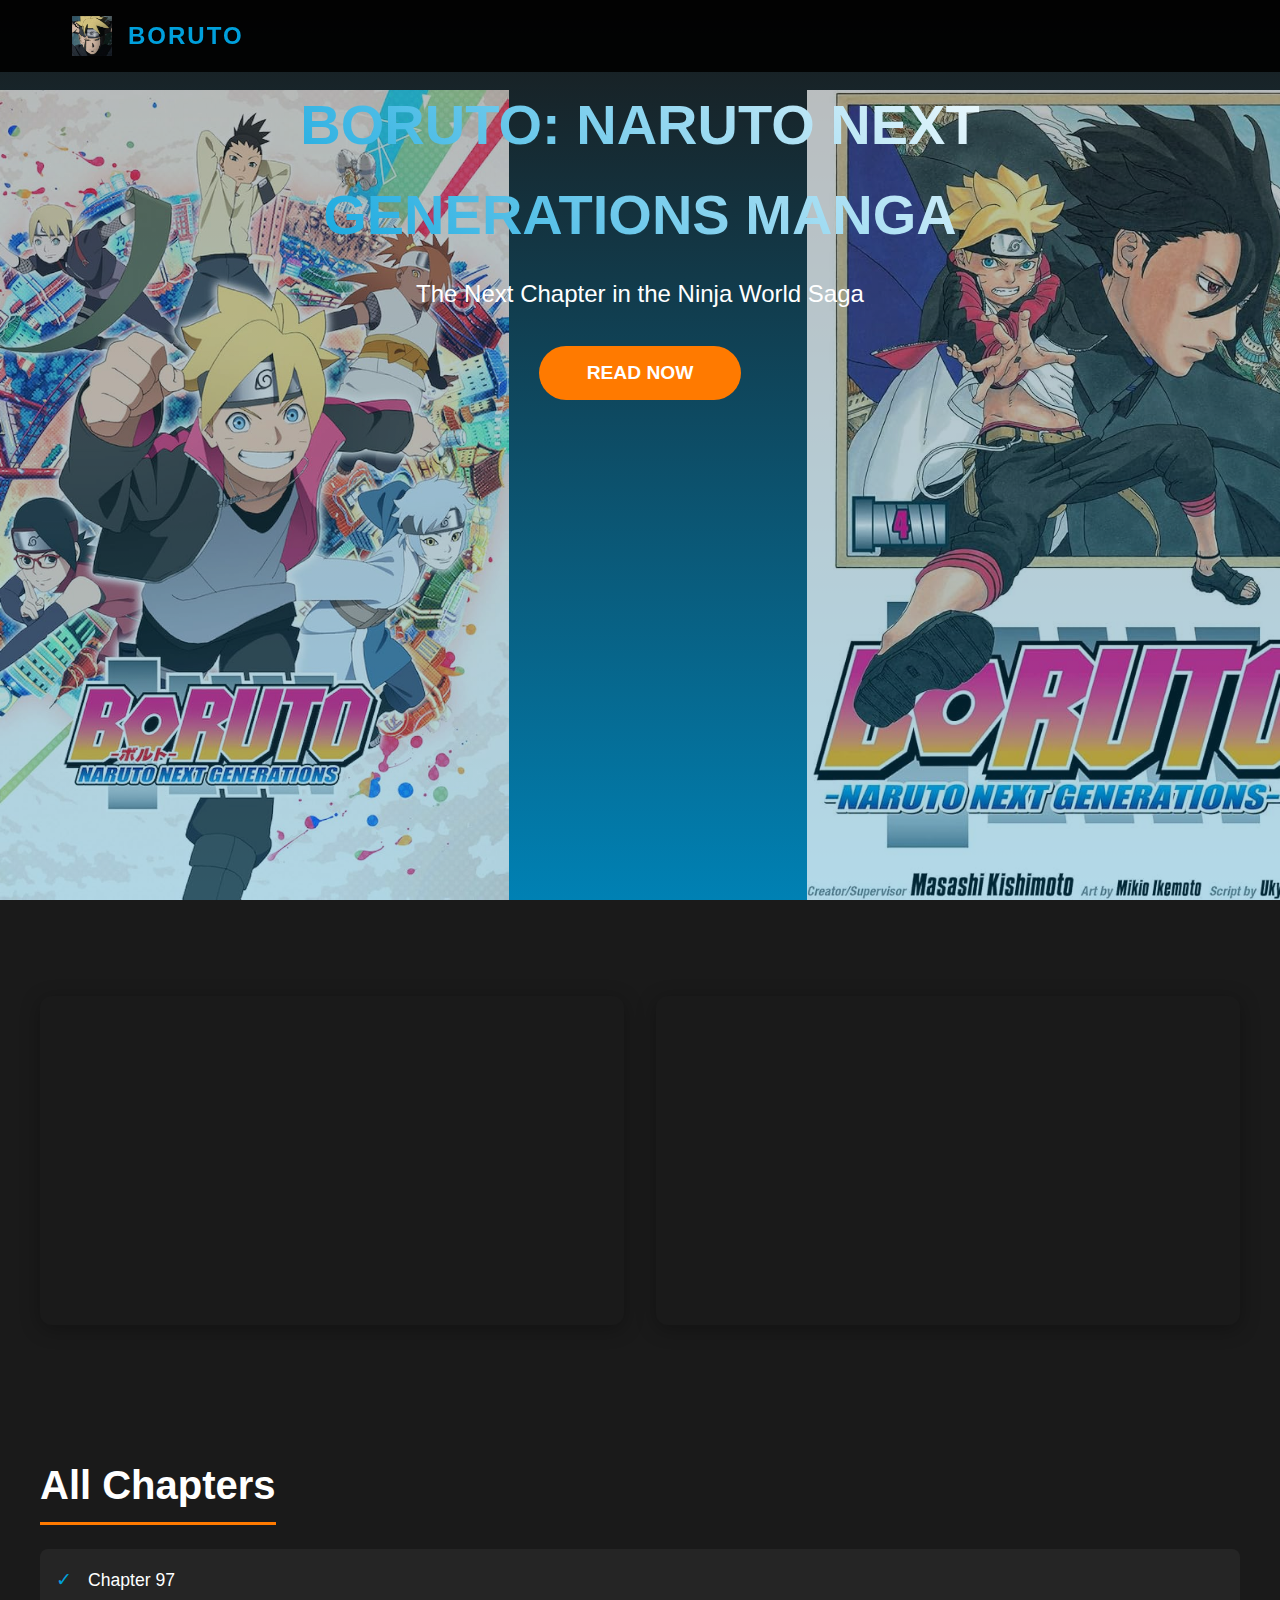
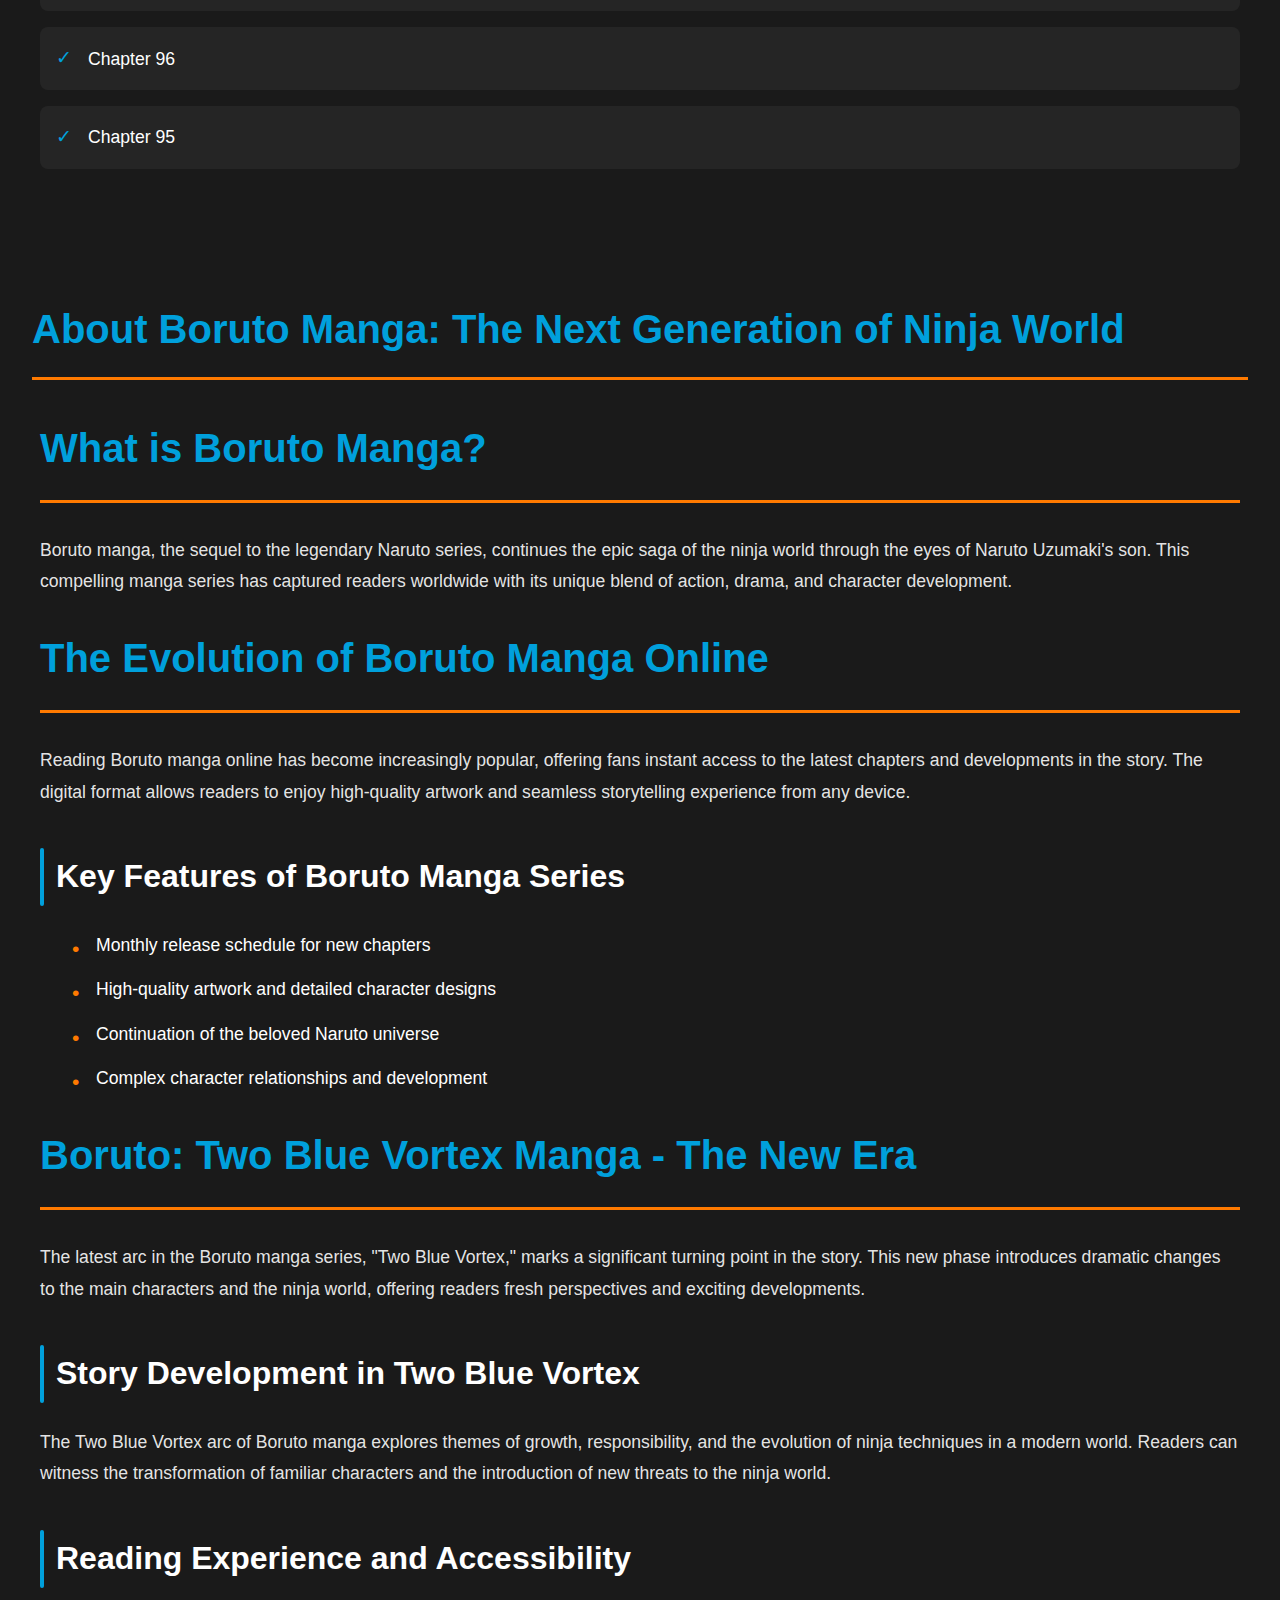
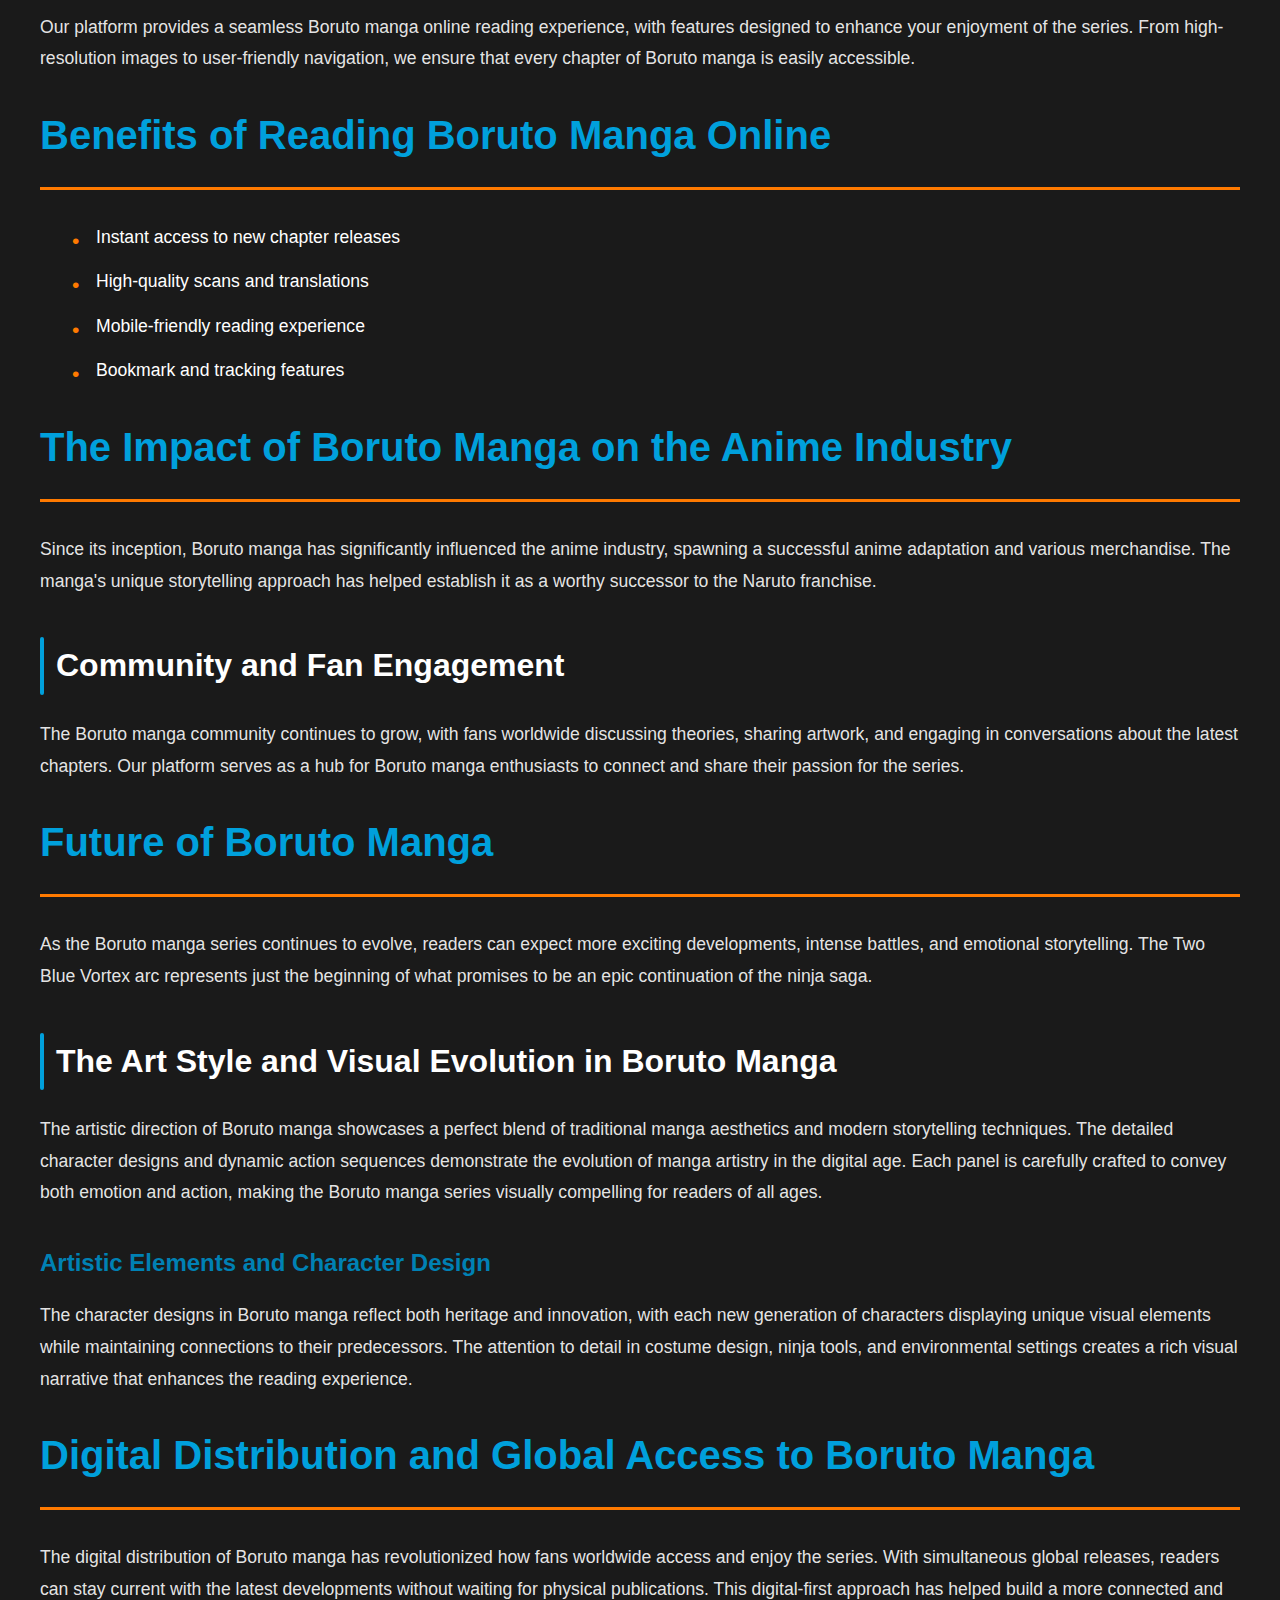
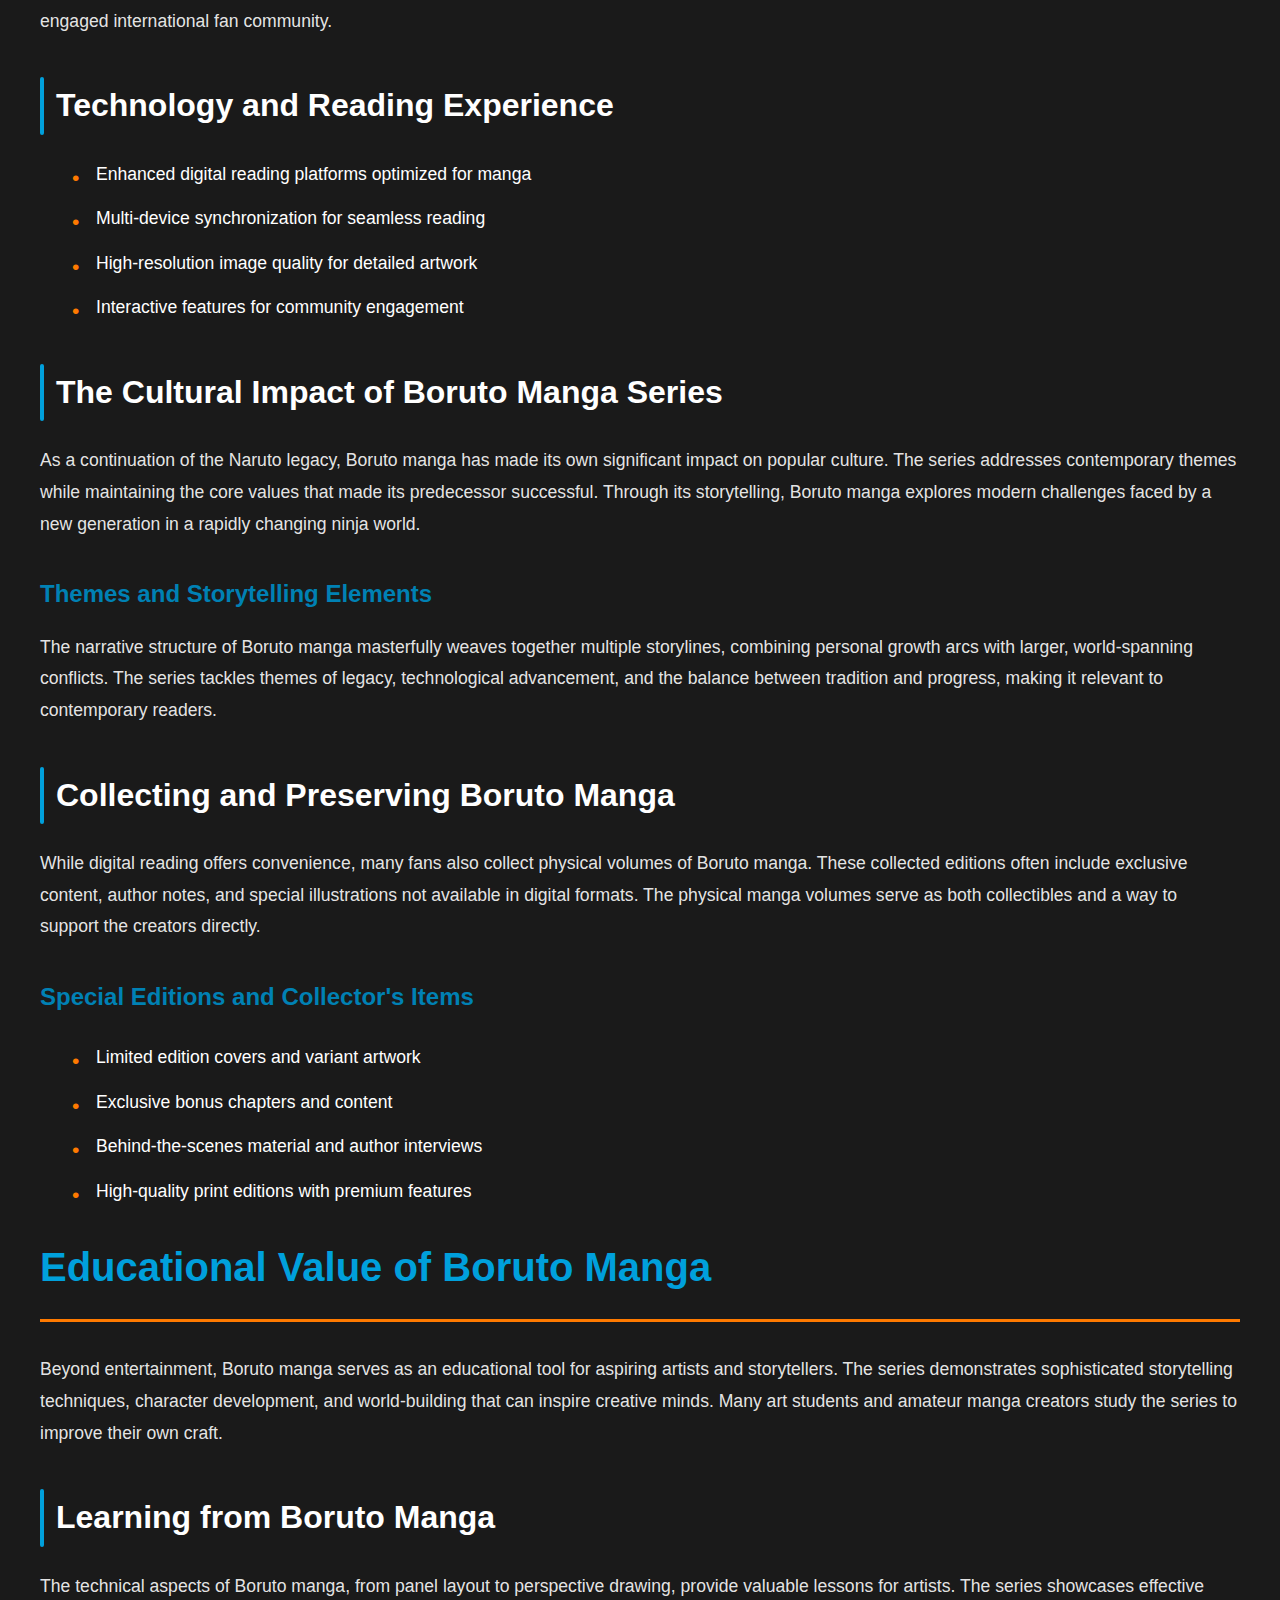
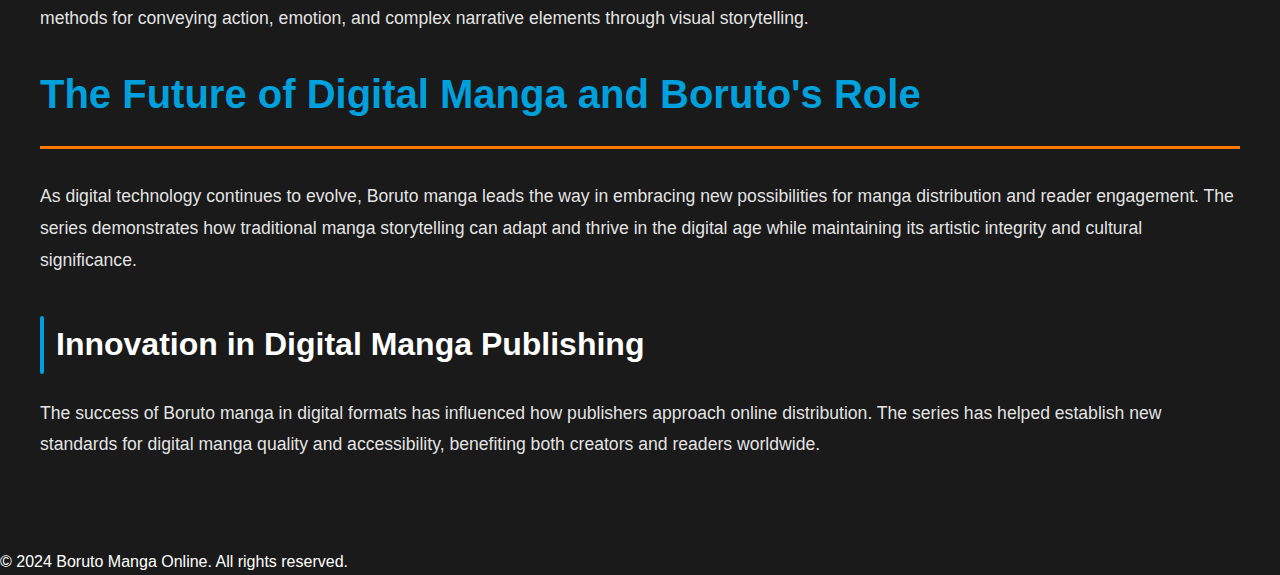
==== index.html @ 55dc4845 "1" ====
<!DOCTYPE html>
<html lang="en">
<head>
    <meta charset="UTF-8">
    <meta name="viewport" content="width=device-width, initial-scale=1.0">
    <title>Read Boruto Manga Online - Two Blue Vortex Latest Chapters | Official</title>
    <meta name="description" content="Read the latest Boruto: Two Blue Vortex manga chapters online for free. Experience high-quality scans, fast updates, and the complete collection of Boruto: Naruto Next Generations manga series.">
    <link rel="stylesheet" href="styles.css">
    <link rel="canonical" href="https://borutomanga.xyz/">
    <link rel="apple-touch-icon" sizes="180x180" href="/apple-touch-icon.png">
<link rel="icon" type="image/png" sizes="32x32" href="/favicon-32x32.png">
<link rel="icon" type="image/png" sizes="16x16" href="/favicon-16x16.png">
<link rel="manifest" href="/site.webmanifest">
</head>
<body>

<header class="site-header">
    <div class="header-container">
        <div class="logo-container">
            <img src="logo.jpg" alt="Boruto Logo" class="logo-image">
            <span class="logo-text">BORUTO</span>
        </div>
    </div>
</header>
<main>
<section class="hero">
    <div class="hero-content">
        <h1 class="hero-title">BORUTO: NARUTO NEXT GENERATIONS Manga </h1>
        <p class="hero-subtitle">The Next Chapter in the Ninja World Saga</p>
        <button class="read-now-btn" onclick="window.location.href='#chapter-navigation'">READ NOW</button>
    </div>
    <div class="hero-images">
        <img src="hero1.jpg" alt="Boruto" class="hero-image hero-image-left">
        <img src="hero2.jpg" alt="Kawaki" class="hero-image hero-image-right">
    </div>
</section>

<!-- 在hero和chapter-navigation之间添加 -->
<section class="video-section">
    <div class="container">

        <div class="video-container">
            <div class="video-wrapper">
                <iframe 
                src="https://www.youtube.com/embed/Gb_TsVTtQsk?si=xXCXKOko1yObA4Rx" title="YouTube video player" frameborder="0" allow="accelerometer; autoplay; clipboard-write; encrypted-media; gyroscope; picture-in-picture; web-share" referrerpolicy="strict-origin-when-cross-origin" allowfullscreen>
                </iframe>
            </div>
            <div class="video-wrapper">
                <iframe 
                src="https://www.youtube.com/embed/B5c2PkSRfc8?si=QEk2fsbV6_qRA8a2" title="YouTube video player" frameborder="0" allow="accelerometer; autoplay; clipboard-write; encrypted-media; gyroscope; picture-in-picture; web-share" referrerpolicy="strict-origin-when-cross-origin" allowfullscreen>
                </iframe>
            </div>
        </div>
    </div>
</section>

<section class="chapter-navigation" id="chapter-navigation">
    <div class="container">
        <h2 class="section-title">All Chapters</h2>
        <div class="chapters-list">
            <a href="/chapter-97/" class="chapter-item">
                <span class="chapter-check">✓</span>
                <span class="chapter-title">Chapter 97</span>
            </a>
            <a href="/chapter-96/" class="chapter-item">
                <span class="chapter-check">✓</span>
                <span class="chapter-title">Chapter 96</span>
            </a>
            <a href="/chapter-95/" class="chapter-item">
                <span class="chapter-check">✓</span>
                <span class="chapter-title">Chapter 95</span>
            </a>
            <!-- 更多章节... -->
        </div>
    </div>
</section>

<section class="seo-content">
    <h2>About Boruto Manga: The Next Generation of Ninja World</h2>
    
    <article>
        <h2>What is Boruto Manga?</h2>
        <p>Boruto manga, the sequel to the legendary Naruto series, continues the epic saga of the ninja world through the eyes of Naruto Uzumaki's son. This compelling manga series has captured readers worldwide with its unique blend of action, drama, and character development.</p>

        <h2>The Evolution of Boruto Manga Online</h2>
        <p>Reading Boruto manga online has become increasingly popular, offering fans instant access to the latest chapters and developments in the story. The digital format allows readers to enjoy high-quality artwork and seamless storytelling experience from any device.</p>

        <h3>Key Features of Boruto Manga Series</h3>
        <ul>
            <li>Monthly release schedule for new chapters</li>
            <li>High-quality artwork and detailed character designs</li>
            <li>Continuation of the beloved Naruto universe</li>
            <li>Complex character relationships and development</li>
        </ul>

        <h2>Boruto: Two Blue Vortex Manga - The New Era</h2>
        <p>The latest arc in the Boruto manga series, "Two Blue Vortex," marks a significant turning point in the story. This new phase introduces dramatic changes to the main characters and the ninja world, offering readers fresh perspectives and exciting developments.</p>

        <h3>Story Development in Two Blue Vortex</h3>
        <p>The Two Blue Vortex arc of Boruto manga explores themes of growth, responsibility, and the evolution of ninja techniques in a modern world. Readers can witness the transformation of familiar characters and the introduction of new threats to the ninja world.</p>

        <h3>Reading Experience and Accessibility</h3>
        <p>Our platform provides a seamless Boruto manga online reading experience, with features designed to enhance your enjoyment of the series. From high-resolution images to user-friendly navigation, we ensure that every chapter of Boruto manga is easily accessible.</p>

        <h2>Benefits of Reading Boruto Manga Online</h2>
        <ul>
            <li>Instant access to new chapter releases</li>
            <li>High-quality scans and translations</li>
            <li>Mobile-friendly reading experience</li>
            <li>Bookmark and tracking features</li>
        </ul>

        <h2>The Impact of Boruto Manga on the Anime Industry</h2>
        <p>Since its inception, Boruto manga has significantly influenced the anime industry, spawning a successful anime adaptation and various merchandise. The manga's unique storytelling approach has helped establish it as a worthy successor to the Naruto franchise.</p>

        <h3>Community and Fan Engagement</h3>
        <p>The Boruto manga community continues to grow, with fans worldwide discussing theories, sharing artwork, and engaging in conversations about the latest chapters. Our platform serves as a hub for Boruto manga enthusiasts to connect and share their passion for the series.</p>

        <h2>Future of Boruto Manga</h2>
        <p>As the Boruto manga series continues to evolve, readers can expect more exciting developments, intense battles, and emotional storytelling. The Two Blue Vortex arc represents just the beginning of what promises to be an epic continuation of the ninja saga.</p>
        <h3>The Art Style and Visual Evolution in Boruto Manga</h3>
        <p>The artistic direction of Boruto manga showcases a perfect blend of traditional manga aesthetics and modern storytelling techniques. The detailed character designs and dynamic action sequences demonstrate the evolution of manga artistry in the digital age. Each panel is carefully crafted to convey both emotion and action, making the Boruto manga series visually compelling for readers of all ages.</p>
    
        <h4>Artistic Elements and Character Design</h4>
        <p>The character designs in Boruto manga reflect both heritage and innovation, with each new generation of characters displaying unique visual elements while maintaining connections to their predecessors. The attention to detail in costume design, ninja tools, and environmental settings creates a rich visual narrative that enhances the reading experience.</p>
    
        <h2>Digital Distribution and Global Access to Boruto Manga</h2>
        <p>The digital distribution of Boruto manga has revolutionized how fans worldwide access and enjoy the series. With simultaneous global releases, readers can stay current with the latest developments without waiting for physical publications. This digital-first approach has helped build a more connected and engaged international fan community.</p>
    
        <h3>Technology and Reading Experience</h3>
        <ul>
            <li>Enhanced digital reading platforms optimized for manga</li>
            <li>Multi-device synchronization for seamless reading</li>
            <li>High-resolution image quality for detailed artwork</li>
            <li>Interactive features for community engagement</li>
        </ul>
    
        <h3>The Cultural Impact of Boruto Manga Series</h3>
        <p>As a continuation of the Naruto legacy, Boruto manga has made its own significant impact on popular culture. The series addresses contemporary themes while maintaining the core values that made its predecessor successful. Through its storytelling, Boruto manga explores modern challenges faced by a new generation in a rapidly changing ninja world.</p>
    
        <h4>Themes and Storytelling Elements</h4>
        <p>The narrative structure of Boruto manga masterfully weaves together multiple storylines, combining personal growth arcs with larger, world-spanning conflicts. The series tackles themes of legacy, technological advancement, and the balance between tradition and progress, making it relevant to contemporary readers.</p>
    
        <h3>Collecting and Preserving Boruto Manga</h3>
        <p>While digital reading offers convenience, many fans also collect physical volumes of Boruto manga. These collected editions often include exclusive content, author notes, and special illustrations not available in digital formats. The physical manga volumes serve as both collectibles and a way to support the creators directly.</p>
    
        <h4>Special Editions and Collector's Items</h4>
        <ul>
            <li>Limited edition covers and variant artwork</li>
            <li>Exclusive bonus chapters and content</li>
            <li>Behind-the-scenes material and author interviews</li>
            <li>High-quality print editions with premium features</li>
        </ul>
    
        <h2>Educational Value of Boruto Manga</h2>
        <p>Beyond entertainment, Boruto manga serves as an educational tool for aspiring artists and storytellers. The series demonstrates sophisticated storytelling techniques, character development, and world-building that can inspire creative minds. Many art students and amateur manga creators study the series to improve their own craft.</p>
    
        <h3>Learning from Boruto Manga</h3>
        <p>The technical aspects of Boruto manga, from panel layout to perspective drawing, provide valuable lessons for artists. The series showcases effective methods for conveying action, emotion, and complex narrative elements through visual storytelling.</p>
    
        <h2>The Future of Digital Manga and Boruto's Role</h2>
        <p>As digital technology continues to evolve, Boruto manga leads the way in embracing new possibilities for manga distribution and reader engagement. The series demonstrates how traditional manga storytelling can adapt and thrive in the digital age while maintaining its artistic integrity and cultural significance.</p>
    
        <h3>Innovation in Digital Manga Publishing</h3>
        <p>The success of Boruto manga in digital formats has influenced how publishers approach online distribution. The series has helped establish new standards for digital manga quality and accessibility, benefiting both creators and readers worldwide.</p>
    </article>
</section>
    </main>

    <footer class="site-footer">
        <div class="footer-content">
            <p class="copyright">&copy; 2024 Boruto Manga Online. All rights reserved.</p>
        </div>
    </footer>
</body>
</html>
---- styles.css ----
:root {
    --primary-blue: #00A0DC;
    --secondary-blue: #0081B4;
    --accent-orange: #FF7A00;
    --dark: #1A1A1A;
    --light: #FFFFFF;
}

/* 基础重置样式 */
* {
    margin: 0;
    padding: 0;
    box-sizing: border-box;
}

body {
    font-family: 'Arial', sans-serif;
    line-height: 1.6;
    background-color: var(--dark);
    color: var(--light);
}

/* Header 样式 */
.site-header {
    background-color: rgba(0, 0, 0, 0.9);
    padding: 1rem 0;
    position: fixed;
    width: 100%;
    top: 0;
    z-index: 1000;
}

.header-container {
    max-width: 1200px;
    margin: 0 auto;
    padding: 0 2rem;
}

.logo-container {
    display: flex;
    align-items: center;
    gap: 1rem;
}

.logo-image {
    height: 40px;
    width: auto;
}

.logo-text {
    font-size: 1.5rem;
    font-weight: bold;
    color: var(--primary-blue);
    letter-spacing: 2px;
}

/* Hero 样式更新 */
.hero {
    min-height: 100vh;
    display: flex;
    flex-direction: column;
    align-items: center;
    position: relative;
    background: linear-gradient(to bottom, var(--dark), var(--secondary-blue));
    overflow: hidden;
    padding: 80px 2rem 2rem;
}

.hero-content {
    text-align: center;
    z-index: 2;
    max-width: 800px;
    margin: 0 auto;
}

.hero-title {
    font-size: 3.5rem;
    font-weight: 900;
    margin-bottom: 1rem;
    background: linear-gradient(45deg, var(--primary-blue), var(--light));
    -webkit-background-clip: text;
    -webkit-text-fill-color: transparent;
    text-transform: uppercase;
}

.hero-subtitle {
    font-size: 1.5rem;
    color: var(--light);
    margin-bottom: 2rem;
}

.read-now-btn {
    padding: 1rem 3rem;
    font-size: 1.2rem;
    font-weight: bold;
    background: var(--accent-orange);
    color: var(--light);
    border: none;
    border-radius: 50px;
    cursor: pointer;
    transition: transform 0.3s ease, box-shadow 0.3s ease;
}

.read-now-btn:hover {
    transform: translateY(-3px);
    box-shadow: 0 5px 15px rgba(255, 122, 0, 0.3);
}

.hero-images {
    position: absolute;
    width: 100%;
    height: 100%;
    top: 0;
    pointer-events: none;
}

.hero-image {
    position: absolute;
    height: 90%;
    width: auto;
    object-fit: contain;
}

.hero-image-left {
    left: -5%;
    bottom: 0;
    opacity: 0.7;
}

.hero-image-right {
    right: -5%;
    bottom: 0;
    opacity: 0.7;
}

/* 响应式设计更新 */
@media (max-width: 768px) {
    .hero {
        padding-top: 60px;
        justify-content: flex-start;
    }

    .hero-title {
        font-size: 2.5rem;
        margin-top: 1rem;
    }

    .hero-subtitle {
        font-size: 1.2rem;
        margin-bottom: 1.5rem;
    }

    .hero-images {
        position: relative;
        height: auto;
        margin-top: 2rem;
    }

    .hero-image {
        position: static;
        height: auto;
        width: 100%;
        max-height: 50vh;
        opacity: 1;
        object-fit: cover;
    }
}

@media (max-width: 480px) {
    .hero {
        padding-top: 50px;
    }

    .hero-title {
        font-size: 2rem;
    }

    .hero-images {
        display: block;
    }
}

/* 章节导航样式 */
.chapter-navigation {
    padding: 4rem 2rem;
    background-color: var(--dark);
}

.container {
    max-width: 1200px;
    margin: 0 auto;
}

.section-title {
    font-size: 2.5rem;
    font-weight: bold;
    color: var(--light);
    margin-bottom: 2rem;
    position: relative;
    display: inline-block;
}

.section-title::after {
    content: '';
    position: absolute;
    bottom: -8px;
    left: 0;
    width: 100%;
    height: 3px;
    background-color: var(--accent-orange);
}

.chapters-list {
    display: flex;
    flex-direction: column;
    gap: 1rem;
}

.chapter-item {
    display: flex;
    align-items: center;
    gap: 1rem;
    padding: 1rem;
    background-color: rgba(255, 255, 255, 0.05);
    border-radius: 8px;
    text-decoration: none;
    color: var(--light);
    transition: all 0.3s ease;
}

.chapter-item:hover {
    background-color: rgba(255, 255, 255, 0.1);
    transform: translateX(10px);
}

.chapter-check {
    color: var(--primary-blue);
    font-size: 1.2rem;
}

.chapter-title {
    font-size: 1.1rem;
    color: var(--light);
}

/* 响应式设计 */
@media (max-width: 768px) {
    .chapter-navigation {
        padding: 2rem 1rem;
    }

    .section-title {
        font-size: 2rem;
    }

    .chapter-item {
        padding: 0.8rem;
    }

    .chapter-title {
        font-size: 1rem;
    }
}

@media (max-width: 480px) {
    .section-title {
        font-size: 1.8rem;
    }

    .chapter-item:hover {
        transform: none;
    }
}

/* SEO Content 样式 */
.seo-content {
    padding: 4rem 2rem;
    background-color: var(--dark);
    color: var(--light);
}

.seo-content article {
    max-width: 1200px;
    margin: 0 auto;
    font-size: 1.1rem;
    line-height: 1.8;
}

/* 标题样式 */
.seo-content h2 {
    font-size: 2.5rem;
    color: var(--primary-blue);
    margin-bottom: 2rem;
    padding-bottom: 1rem;
    border-bottom: 3px solid var(--accent-orange);
}

.seo-content h3 {
    font-size: 2rem;
    color: var(--light);
    margin: 2.5rem 0 1.5rem;
    position: relative;
    padding-left: 1rem;
}

.seo-content h3::before {
    content: '';
    position: absolute;
    left: 0;
    top: 0;
    height: 100%;
    width: 4px;
    background-color: var(--primary-blue);
    border-radius: 2px;
}

.seo-content h4 {
    font-size: 1.5rem;
    color: var(--secondary-blue);
    margin: 2rem 0 1rem;
}

/* 段落样式 */
.seo-content p {
    margin-bottom: 1.5rem;
    color: rgba(255, 255, 255, 0.9);
}

/* 列表样式 */
.seo-content ul {
    margin: 1.5rem 0;
    padding-left: 2rem;
}

.seo-content ul li {
    margin-bottom: 0.8rem;
    position: relative;
    padding-left: 1.5rem;
    list-style: none;
}

.seo-content ul li::before {
    content: '•';
    position: absolute;
    left: 0;
    color: var(--accent-orange);
    font-size: 1.2em;
}

/* 强调文本 */
.seo-content strong {
    color: var(--primary-blue);
    font-weight: 600;
}

/* 链接样式 */
.seo-content a {
    color: var(--primary-blue);
    text-decoration: none;
    border-bottom: 1px solid transparent;
    transition: border-color 0.3s ease;
}

.seo-content a:hover {
    border-bottom-color: var(--primary-blue);
}

/* 响应式设计 */
@media (max-width: 768px) {
    .seo-content {
        padding: 3rem 1.5rem;
    }

    .seo-content article {
        font-size: 1rem;
    }

    .seo-content h2 {
        font-size: 2rem;
    }

    .seo-content h3 {
        font-size: 1.75rem;
        padding-left: 0.8rem;
    }

    .seo-content h4 {
        font-size: 1.3rem;
    }
}

@media (max-width: 480px) {
    .seo-content {
        padding: 2rem 1rem;
    }

    .seo-content h2 {
        font-size: 1.75rem;
    }

    .seo-content h3 {
        font-size: 1.5rem;
        margin: 2rem 0 1rem;
    }

    .seo-content h4 {
        font-size: 1.2rem;
    }

    .seo-content ul {
        padding-left: 1rem;
    }
}

/* 打印样式 */
@media print {
    .seo-content {
        background-color: white;
        color: black;
    }

    .seo-content h2,
    .seo-content h3,
    .seo-content h4 {
        color: black;
    }
}
/* 视频部分样式 */
.video-section {
    padding: 4rem 2rem;
    background-color: var(--dark);
}

.video-section .container {
    max-width: 1200px;
    margin: 0 auto;
}

.video-section .section-title {
    font-size: 2.5rem;
    font-weight: bold;
    color: var(--light);
    margin-bottom: 2rem;
    position: relative;
    display: inline-block;
}

.video-section .section-title::after {
    content: '';
    position: absolute;
    bottom: -8px;
    left: 0;
    width: 100%;
    height: 3px;
    background-color: var(--accent-orange);
}

.video-container {
    display: grid;
    grid-template-columns: repeat(2, 1fr);
    gap: 2rem;
    margin-top: 2rem;
}

.video-wrapper {
    position: relative;
    width: 100%;
    padding-bottom: 56.25%; /* 16:9 宽高比 */
    height: 0;
    overflow: hidden;
    border-radius: 12px;
    box-shadow: 0 4px 20px rgba(0, 0, 0, 0.3);
}

.video-wrapper iframe {
    position: absolute;
    top: 0;
    left: 0;
    width: 100%;
    height: 100%;
    border: none;
}

/* 响应式设计 */
@media (max-width: 768px) {
    .video-section {
        padding: 3rem 1rem;
    }

    .video-container {
        grid-template-columns: 1fr; /* 手机端改为单列 */
        gap: 1.5rem;
    }

    .video-section .section-title {
        font-size: 2rem;
    }
}

@media (max-width: 480px) {
    .video-section {
        padding: 2rem 1rem;
    }

    .video-section .section-title {
        font-size: 1.8rem;
    }

    .video-wrapper {
        margin-bottom: 1rem;
    }
}
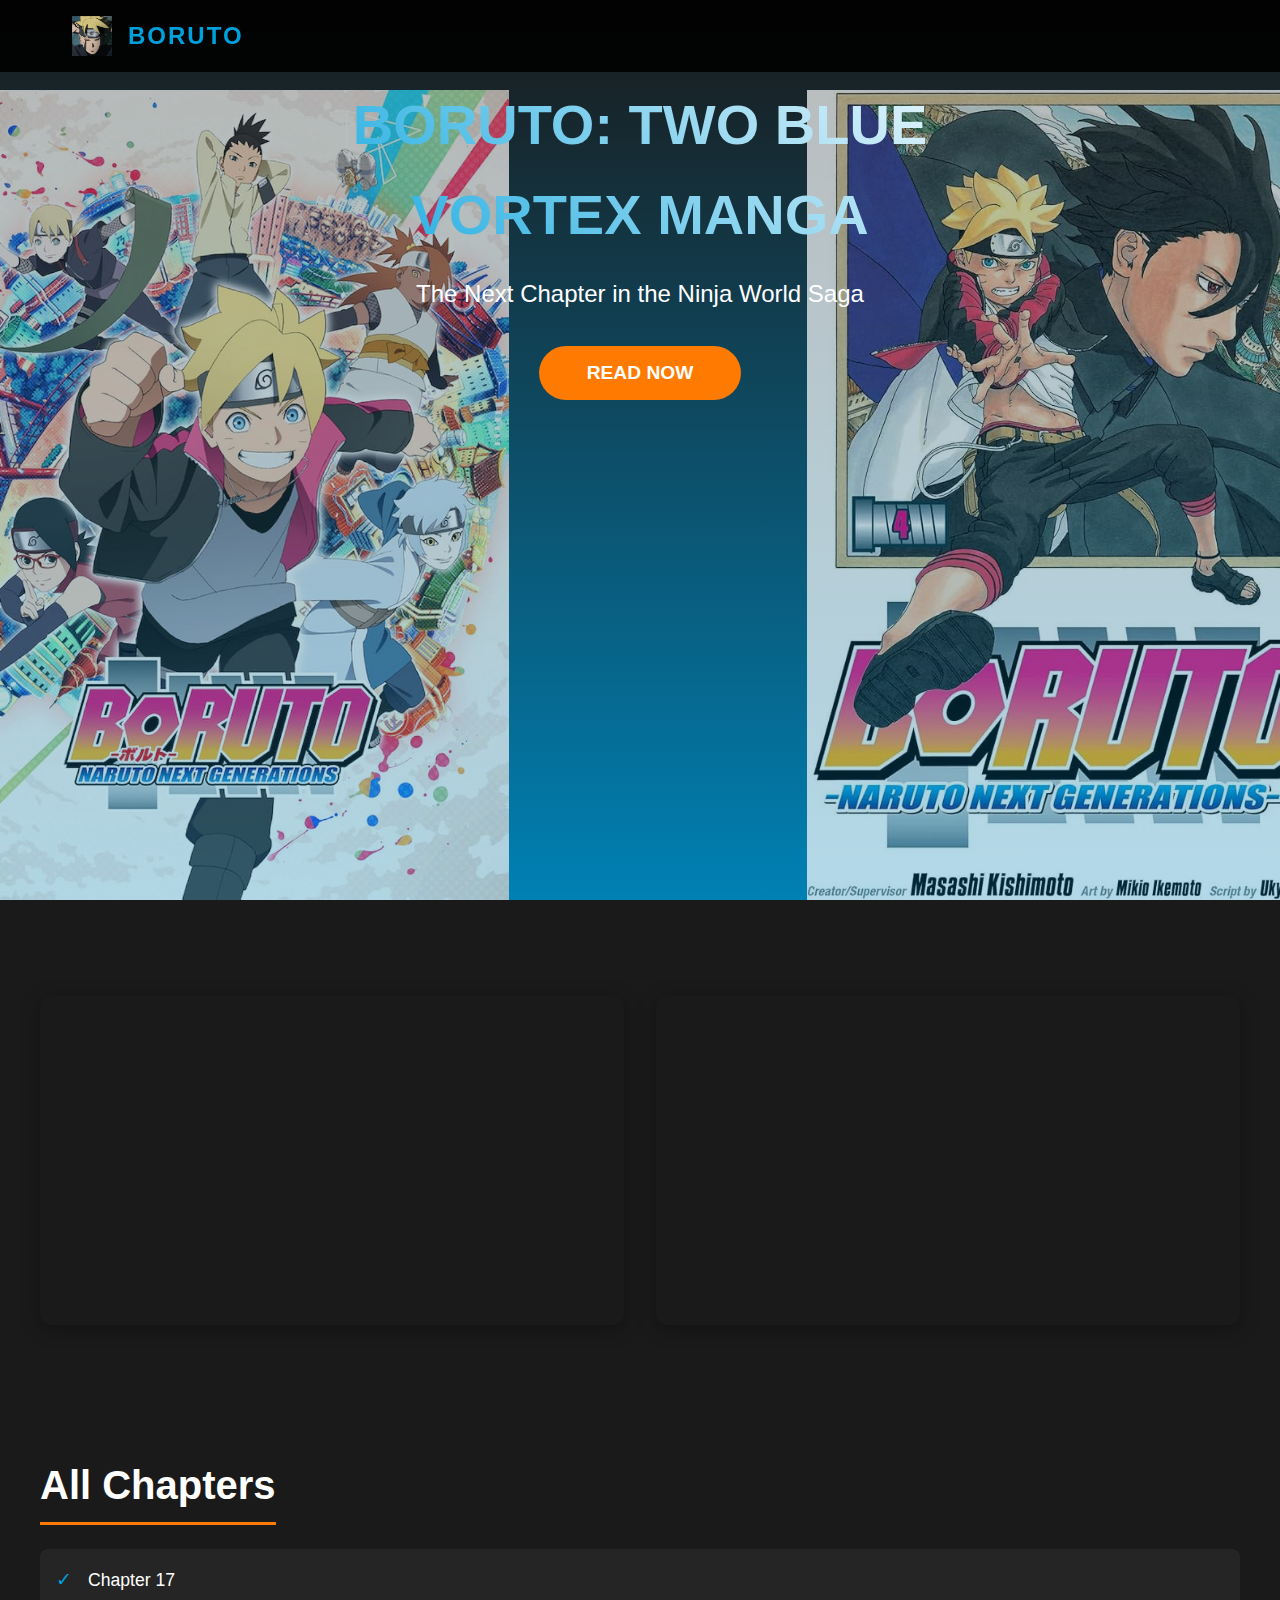
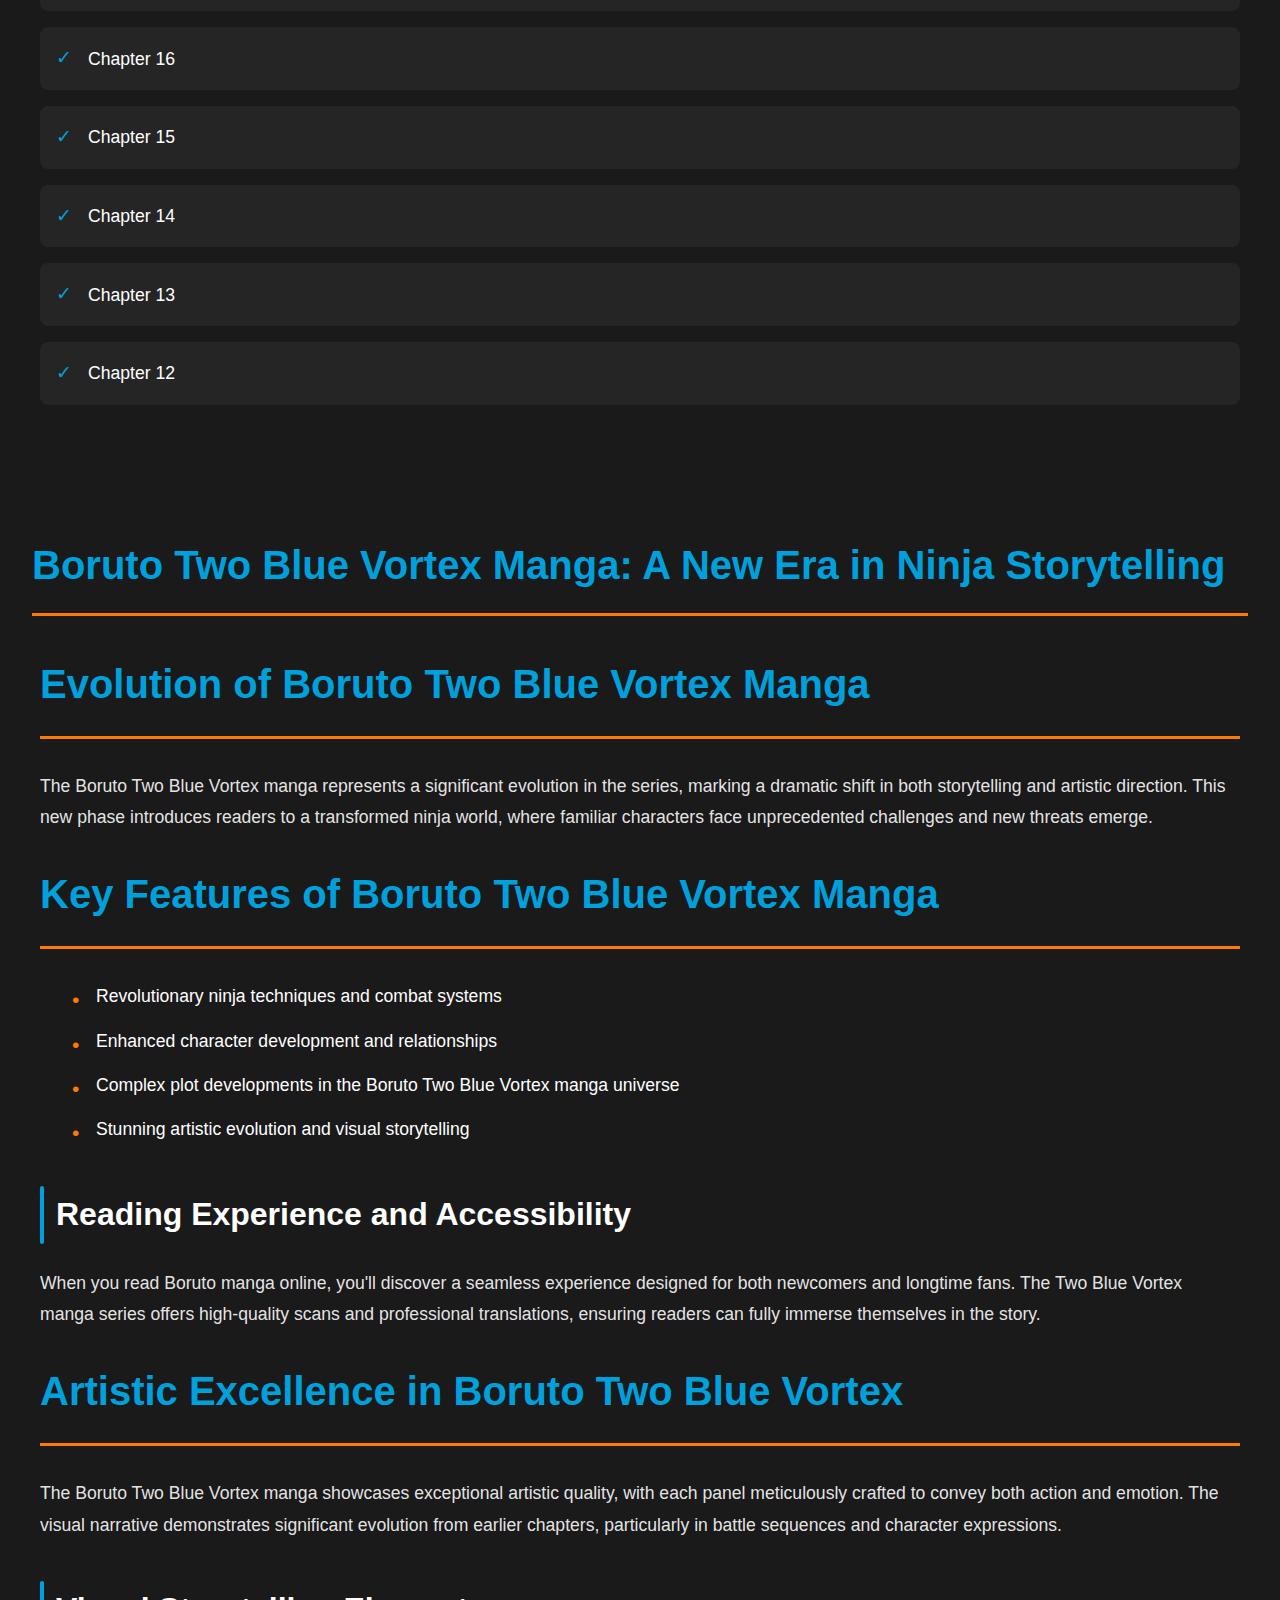
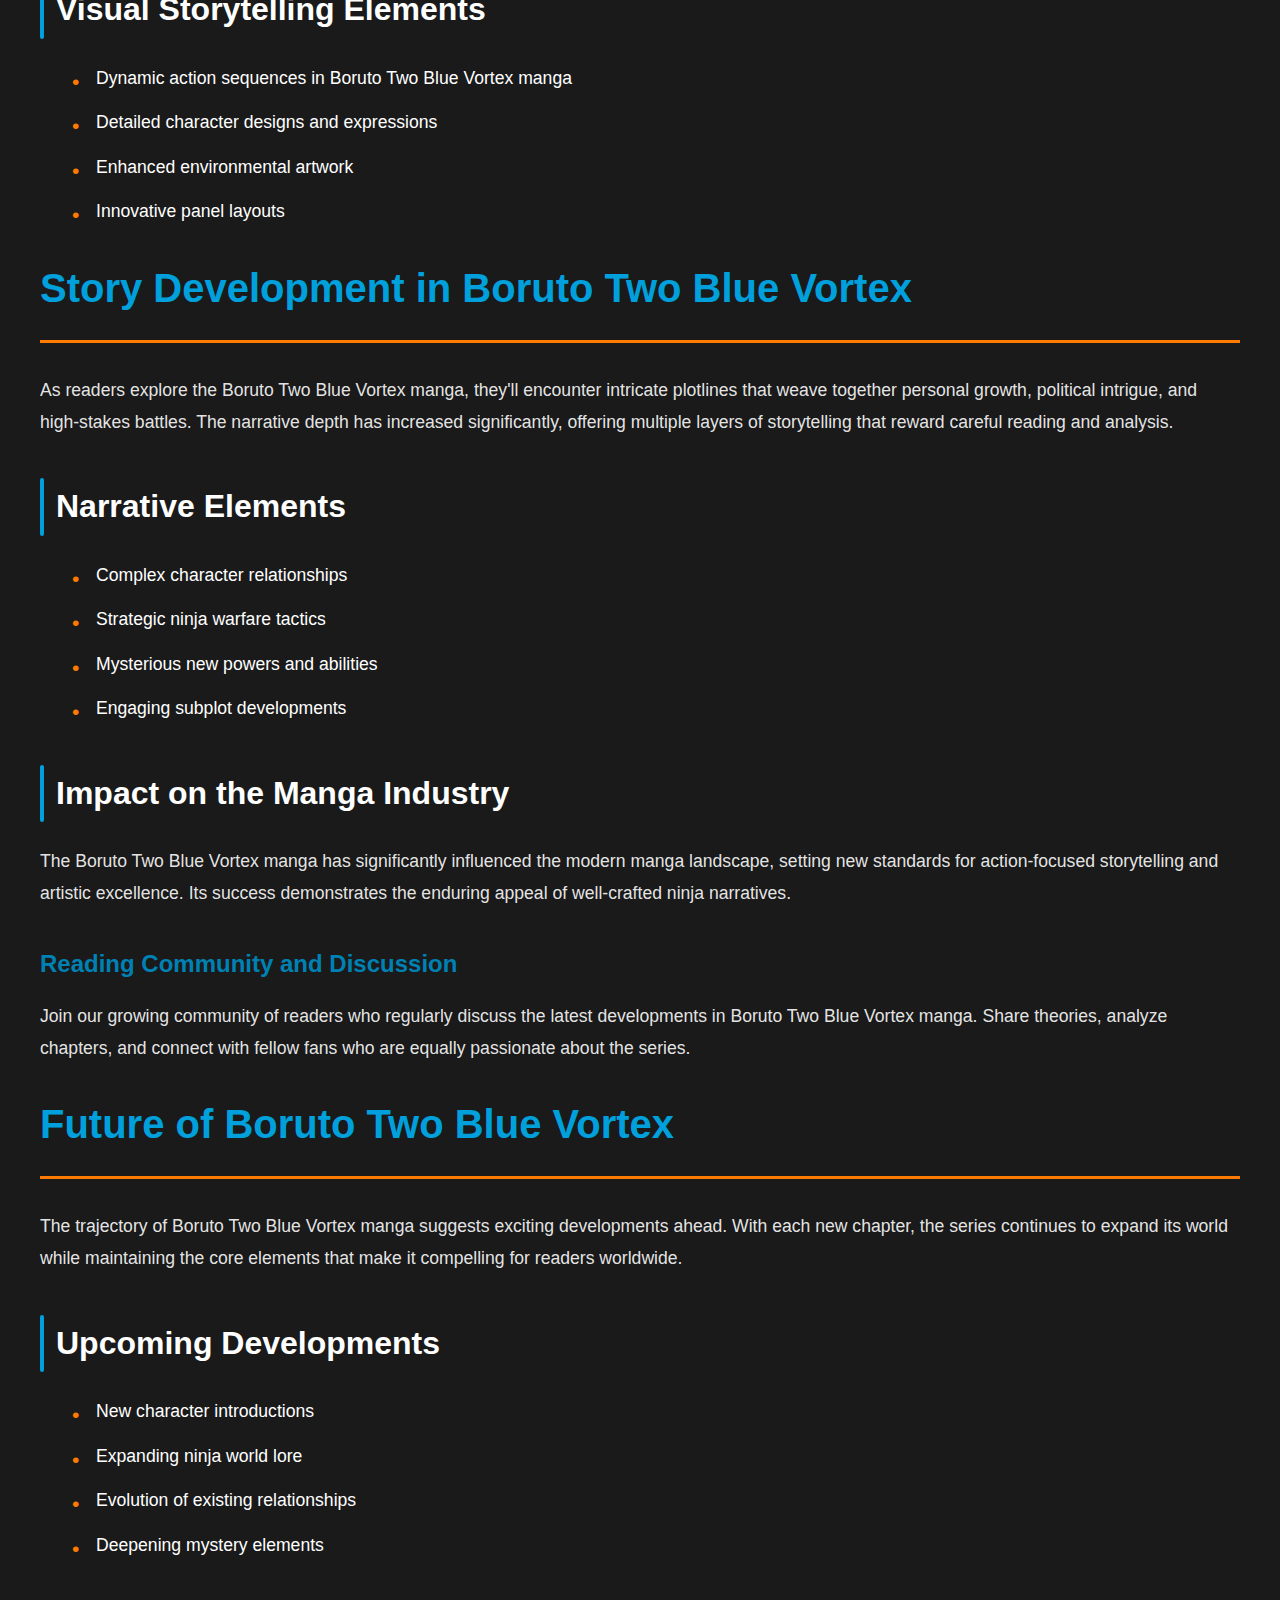
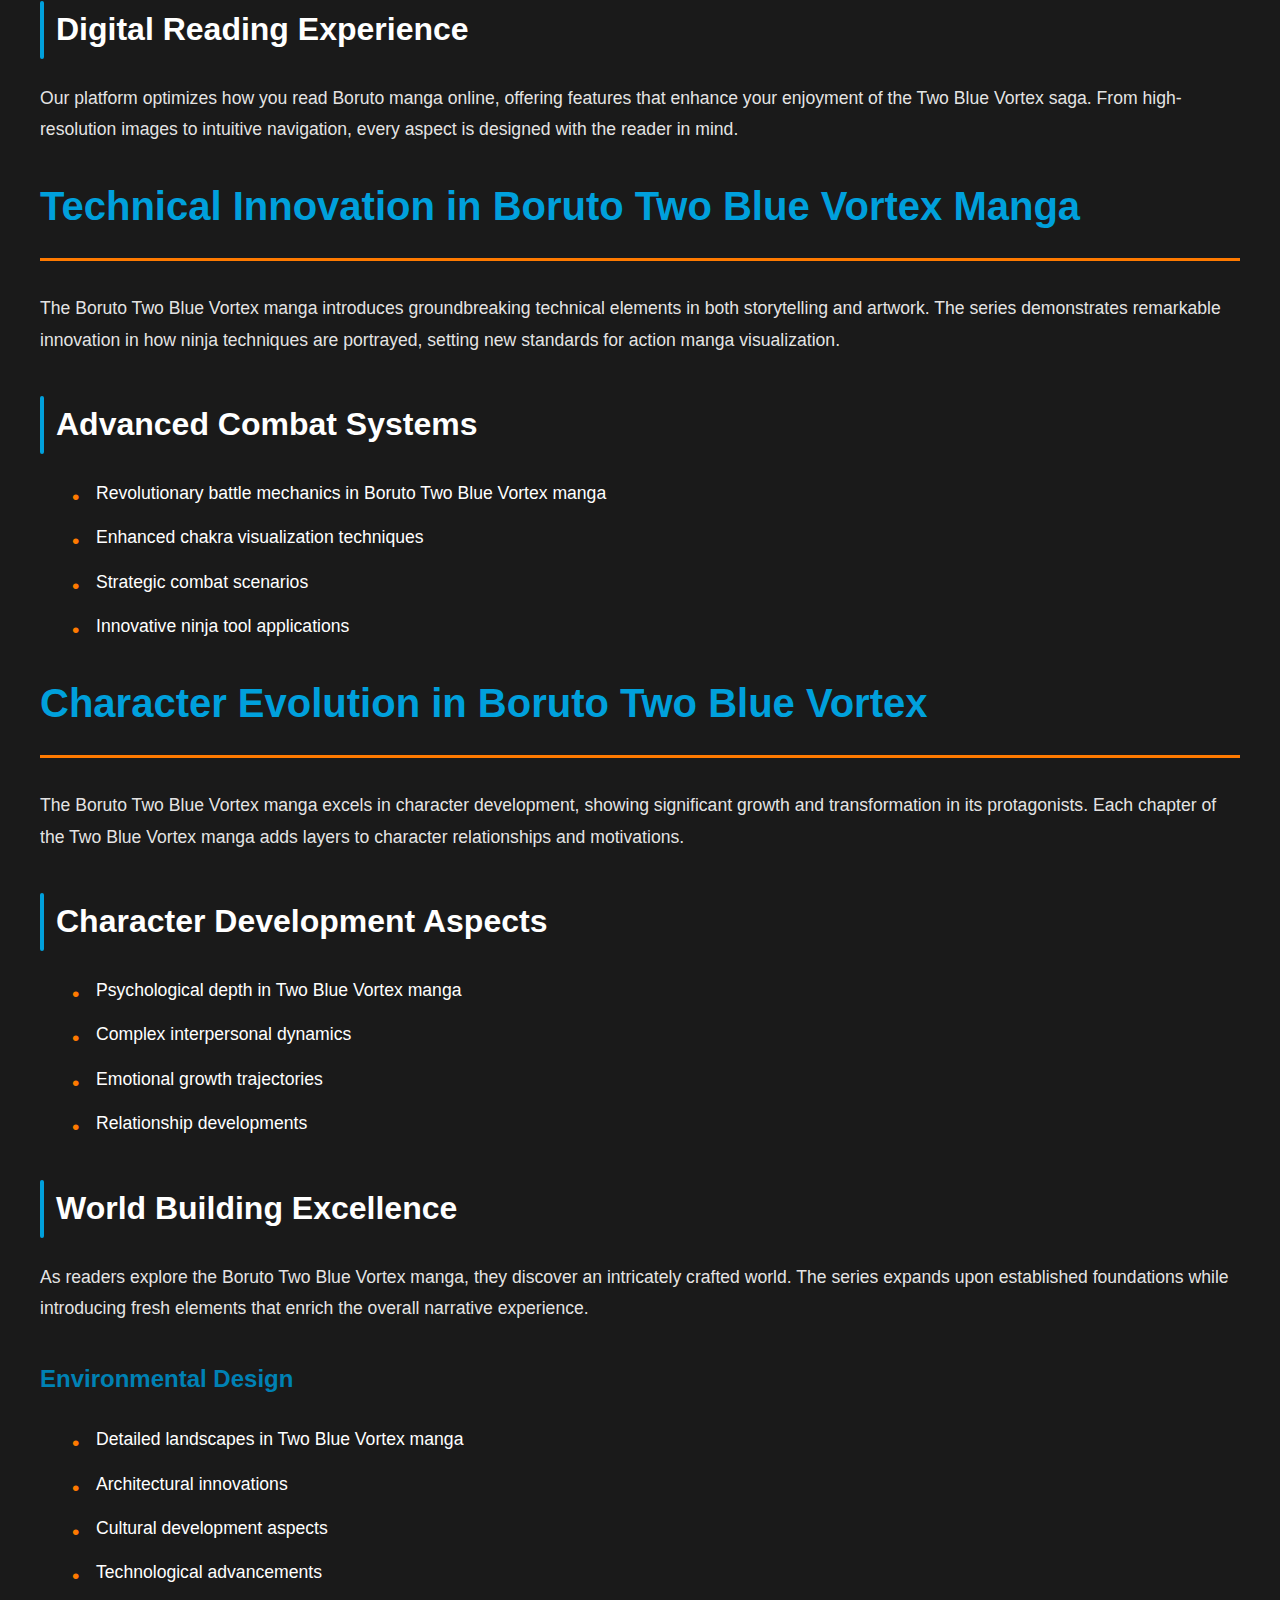
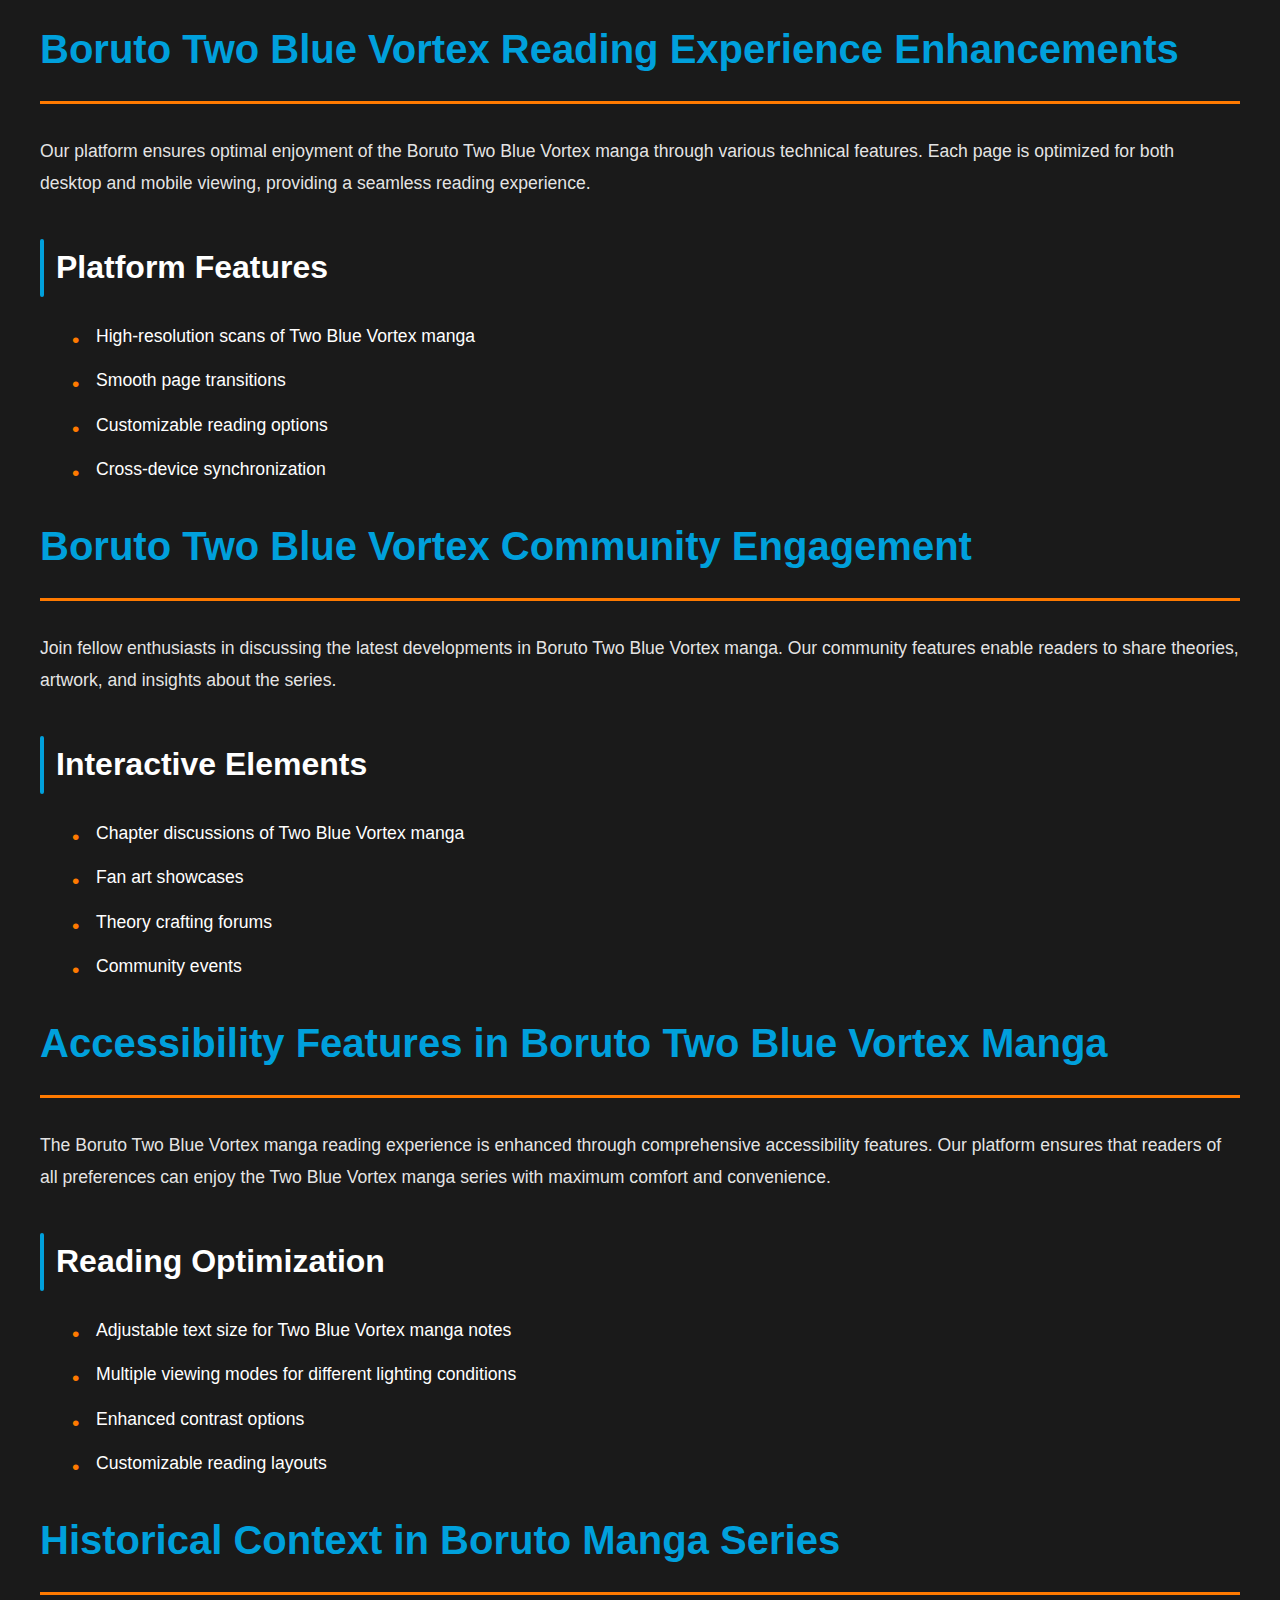
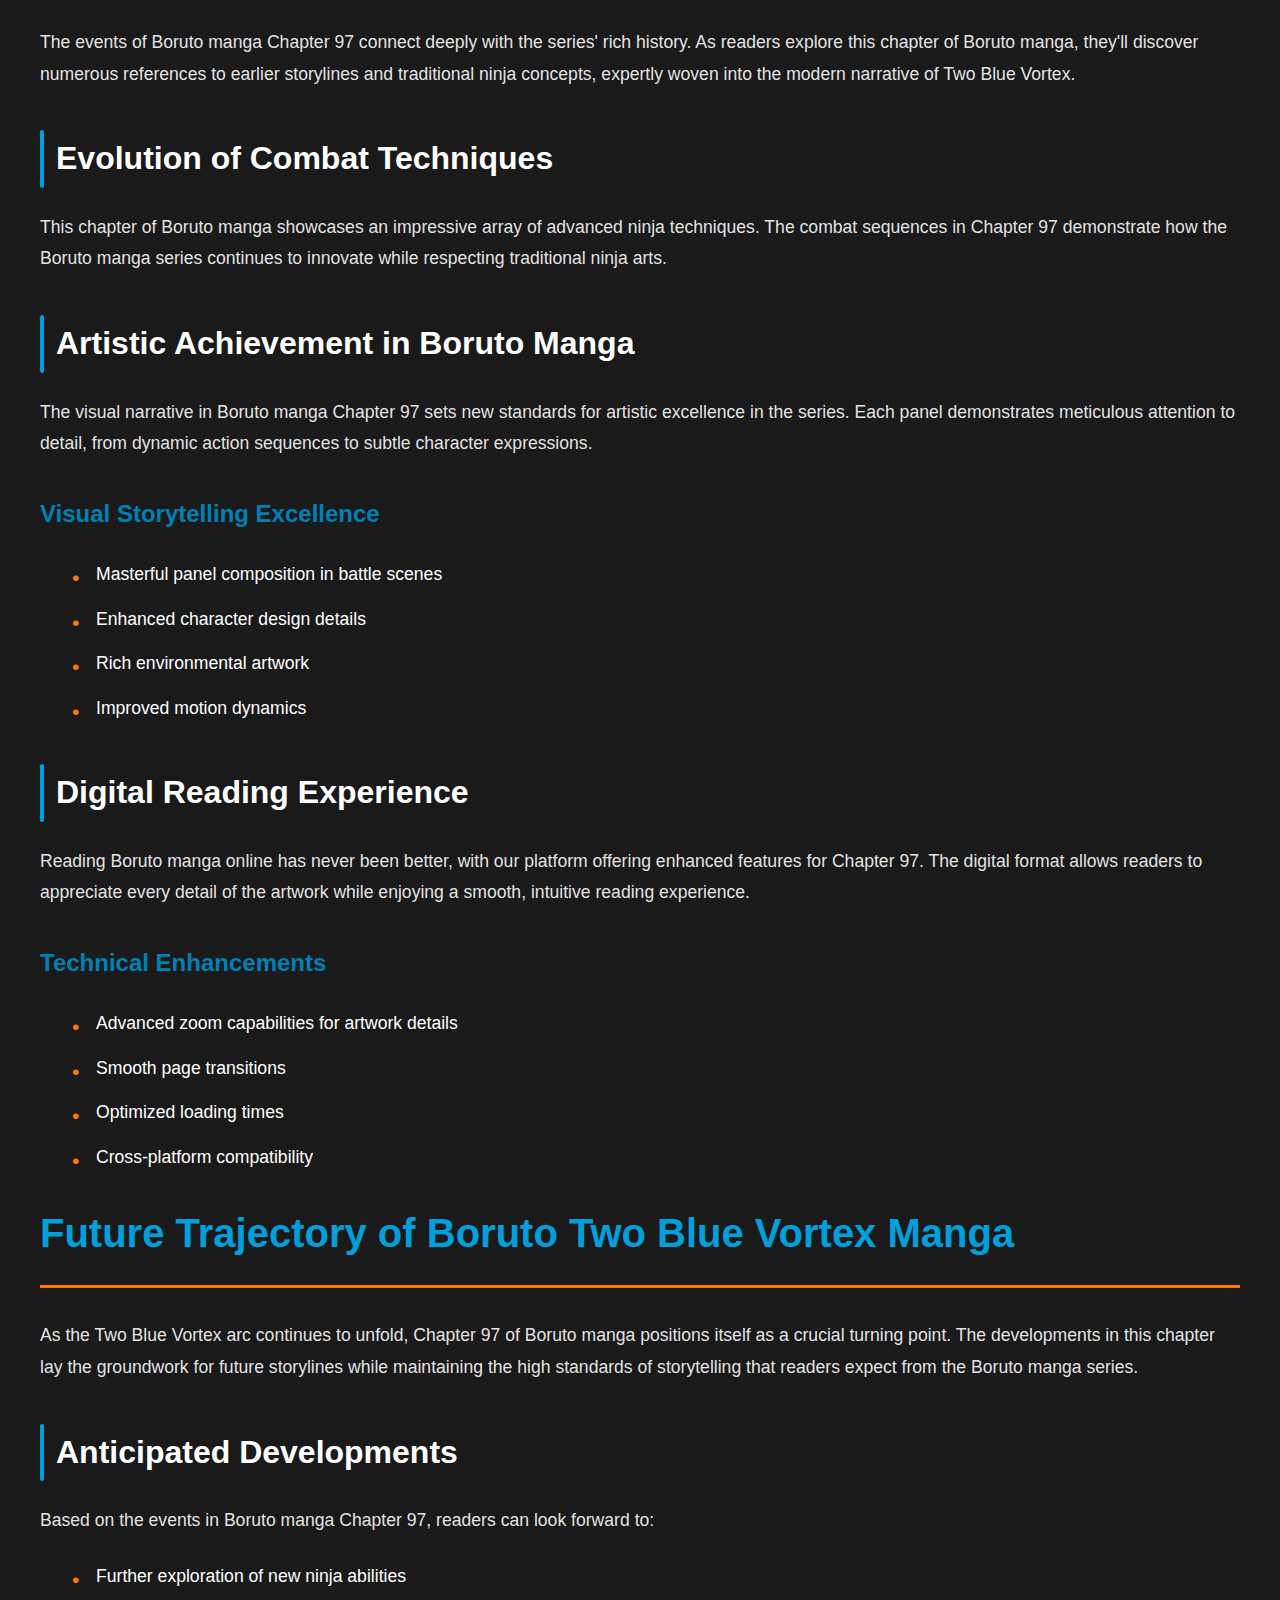
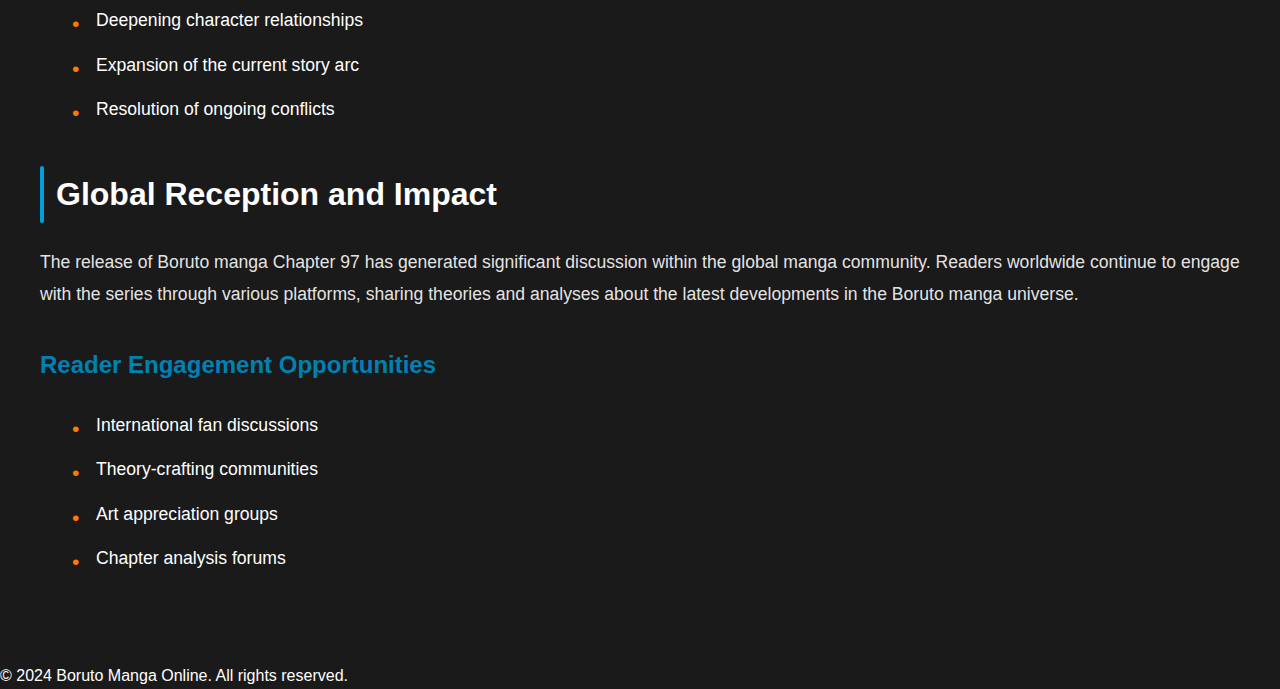
==== commit 002d3e0d: "1" ====
--- a/index.html
+++ b/index.html
@@ -1,9 +1,18 @@
 <!DOCTYPE html>
 <html lang="en">
 <head>
+    <!-- Google tag (gtag.js) -->
+<script async src="https://www.googletagmanager.com/gtag/js?id=G-79366STCKH"></script>
+<script>
+  window.dataLayer = window.dataLayer || [];
+  function gtag(){dataLayer.push(arguments);}
+  gtag('js', new Date());
+
+  gtag('config', 'G-79366STCKH');
+</script>
     <meta charset="UTF-8">
     <meta name="viewport" content="width=device-width, initial-scale=1.0">
-    <title>Read Boruto Manga Online - Two Blue Vortex Latest Chapters | Official</title>
+    <title>Read Boruto Two Blue Vortex Manga Online - Free Latest Chapters</title>
     <meta name="description" content="Read the latest Boruto: Two Blue Vortex manga chapters online for free. Experience high-quality scans, fast updates, and the complete collection of Boruto: Naruto Next Generations manga series.">
     <link rel="stylesheet" href="styles.css">
     <link rel="canonical" href="https://borutomanga.xyz/">
@@ -25,7 +34,7 @@
 <main>
 <section class="hero">
     <div class="hero-content">
-        <h1 class="hero-title">BORUTO: NARUTO NEXT GENERATIONS Manga </h1>
+        <h1 class="hero-title">BORUTO: Two Blue Vortex Manga</h1>
         <p class="hero-subtitle">The Next Chapter in the Ninja World Saga</p>
         <button class="read-now-btn" onclick="window.location.href='#chapter-navigation'">READ NOW</button>
     </div>
@@ -58,17 +67,29 @@
     <div class="container">
         <h2 class="section-title">All Chapters</h2>
         <div class="chapters-list">
-            <a href="/chapter-97/" class="chapter-item">
-                <span class="chapter-check">✓</span>
-                <span class="chapter-title">Chapter 97</span>
-            </a>
-            <a href="/chapter-96/" class="chapter-item">
-                <span class="chapter-check">✓</span>
-                <span class="chapter-title">Chapter 96</span>
-            </a>
-            <a href="/chapter-95/" class="chapter-item">
-                <span class="chapter-check">✓</span>
-                <span class="chapter-title">Chapter 95</span>
+            <a href="/chapter-17/" class="chapter-item">
+                <span class="chapter-check">✓</span>
+                <span class="chapter-title">Chapter 17</span>
+            </a>
+            <a href="/chapter-16/" class="chapter-item">
+                <span class="chapter-check">✓</span>
+                <span class="chapter-title">Chapter 16</span>
+            </a>
+            <a href="/chapter-15/" class="chapter-item">
+                <span class="chapter-check">✓</span>
+                <span class="chapter-title">Chapter 15</span>
+            </a>
+            <a href="/chapter-14/" class="chapter-item">
+                <span class="chapter-check">✓</span>
+                <span class="chapter-title">Chapter 14</span>
+            </a>
+            <a href="/chapter-13/" class="chapter-item">
+                <span class="chapter-check">✓</span>
+                <span class="chapter-title">Chapter 13</span>
+            </a>
+            <a href="/chapter-12/" class="chapter-item">
+                <span class="chapter-check">✓</span>
+                <span class="chapter-title">Chapter 12</span>
             </a>
             <!-- 更多章节... -->
         </div>
@@ -76,93 +97,179 @@
 </section>
 
 <section class="seo-content">
-    <h2>About Boruto Manga: The Next Generation of Ninja World</h2>
+    <h2>Boruto Two Blue Vortex Manga: A New Era in Ninja Storytelling</h2>
     
     <article>
-        <h2>What is Boruto Manga?</h2>
-        <p>Boruto manga, the sequel to the legendary Naruto series, continues the epic saga of the ninja world through the eyes of Naruto Uzumaki's son. This compelling manga series has captured readers worldwide with its unique blend of action, drama, and character development.</p>
-
-        <h2>The Evolution of Boruto Manga Online</h2>
-        <p>Reading Boruto manga online has become increasingly popular, offering fans instant access to the latest chapters and developments in the story. The digital format allows readers to enjoy high-quality artwork and seamless storytelling experience from any device.</p>
-
-        <h3>Key Features of Boruto Manga Series</h3>
-        <ul>
-            <li>Monthly release schedule for new chapters</li>
-            <li>High-quality artwork and detailed character designs</li>
-            <li>Continuation of the beloved Naruto universe</li>
-            <li>Complex character relationships and development</li>
-        </ul>
-
-        <h2>Boruto: Two Blue Vortex Manga - The New Era</h2>
-        <p>The latest arc in the Boruto manga series, "Two Blue Vortex," marks a significant turning point in the story. This new phase introduces dramatic changes to the main characters and the ninja world, offering readers fresh perspectives and exciting developments.</p>
-
-        <h3>Story Development in Two Blue Vortex</h3>
-        <p>The Two Blue Vortex arc of Boruto manga explores themes of growth, responsibility, and the evolution of ninja techniques in a modern world. Readers can witness the transformation of familiar characters and the introduction of new threats to the ninja world.</p>
+        <h2>Evolution of Boruto Two Blue Vortex Manga</h2>
+        <p>The Boruto Two Blue Vortex manga represents a significant evolution in the series, marking a dramatic shift in both storytelling and artistic direction. This new phase introduces readers to a transformed ninja world, where familiar characters face unprecedented challenges and new threats emerge.</p>
+
+        <h2>Key Features of Boruto Two Blue Vortex Manga</h2>
+        <ul>
+            <li>Revolutionary ninja techniques and combat systems</li>
+            <li>Enhanced character development and relationships</li>
+            <li>Complex plot developments in the Boruto Two Blue Vortex manga universe</li>
+            <li>Stunning artistic evolution and visual storytelling</li>
+        </ul>
 
         <h3>Reading Experience and Accessibility</h3>
-        <p>Our platform provides a seamless Boruto manga online reading experience, with features designed to enhance your enjoyment of the series. From high-resolution images to user-friendly navigation, we ensure that every chapter of Boruto manga is easily accessible.</p>
-
-        <h2>Benefits of Reading Boruto Manga Online</h2>
-        <ul>
-            <li>Instant access to new chapter releases</li>
-            <li>High-quality scans and translations</li>
-            <li>Mobile-friendly reading experience</li>
-            <li>Bookmark and tracking features</li>
-        </ul>
-
-        <h2>The Impact of Boruto Manga on the Anime Industry</h2>
-        <p>Since its inception, Boruto manga has significantly influenced the anime industry, spawning a successful anime adaptation and various merchandise. The manga's unique storytelling approach has helped establish it as a worthy successor to the Naruto franchise.</p>
-
-        <h3>Community and Fan Engagement</h3>
-        <p>The Boruto manga community continues to grow, with fans worldwide discussing theories, sharing artwork, and engaging in conversations about the latest chapters. Our platform serves as a hub for Boruto manga enthusiasts to connect and share their passion for the series.</p>
-
-        <h2>Future of Boruto Manga</h2>
-        <p>As the Boruto manga series continues to evolve, readers can expect more exciting developments, intense battles, and emotional storytelling. The Two Blue Vortex arc represents just the beginning of what promises to be an epic continuation of the ninja saga.</p>
-        <h3>The Art Style and Visual Evolution in Boruto Manga</h3>
-        <p>The artistic direction of Boruto manga showcases a perfect blend of traditional manga aesthetics and modern storytelling techniques. The detailed character designs and dynamic action sequences demonstrate the evolution of manga artistry in the digital age. Each panel is carefully crafted to convey both emotion and action, making the Boruto manga series visually compelling for readers of all ages.</p>
-    
-        <h4>Artistic Elements and Character Design</h4>
-        <p>The character designs in Boruto manga reflect both heritage and innovation, with each new generation of characters displaying unique visual elements while maintaining connections to their predecessors. The attention to detail in costume design, ninja tools, and environmental settings creates a rich visual narrative that enhances the reading experience.</p>
-    
-        <h2>Digital Distribution and Global Access to Boruto Manga</h2>
-        <p>The digital distribution of Boruto manga has revolutionized how fans worldwide access and enjoy the series. With simultaneous global releases, readers can stay current with the latest developments without waiting for physical publications. This digital-first approach has helped build a more connected and engaged international fan community.</p>
-    
-        <h3>Technology and Reading Experience</h3>
-        <ul>
-            <li>Enhanced digital reading platforms optimized for manga</li>
-            <li>Multi-device synchronization for seamless reading</li>
-            <li>High-resolution image quality for detailed artwork</li>
-            <li>Interactive features for community engagement</li>
-        </ul>
-    
-        <h3>The Cultural Impact of Boruto Manga Series</h3>
-        <p>As a continuation of the Naruto legacy, Boruto manga has made its own significant impact on popular culture. The series addresses contemporary themes while maintaining the core values that made its predecessor successful. Through its storytelling, Boruto manga explores modern challenges faced by a new generation in a rapidly changing ninja world.</p>
-    
-        <h4>Themes and Storytelling Elements</h4>
-        <p>The narrative structure of Boruto manga masterfully weaves together multiple storylines, combining personal growth arcs with larger, world-spanning conflicts. The series tackles themes of legacy, technological advancement, and the balance between tradition and progress, making it relevant to contemporary readers.</p>
-    
-        <h3>Collecting and Preserving Boruto Manga</h3>
-        <p>While digital reading offers convenience, many fans also collect physical volumes of Boruto manga. These collected editions often include exclusive content, author notes, and special illustrations not available in digital formats. The physical manga volumes serve as both collectibles and a way to support the creators directly.</p>
-    
-        <h4>Special Editions and Collector's Items</h4>
-        <ul>
-            <li>Limited edition covers and variant artwork</li>
-            <li>Exclusive bonus chapters and content</li>
-            <li>Behind-the-scenes material and author interviews</li>
-            <li>High-quality print editions with premium features</li>
-        </ul>
-    
-        <h2>Educational Value of Boruto Manga</h2>
-        <p>Beyond entertainment, Boruto manga serves as an educational tool for aspiring artists and storytellers. The series demonstrates sophisticated storytelling techniques, character development, and world-building that can inspire creative minds. Many art students and amateur manga creators study the series to improve their own craft.</p>
-    
-        <h3>Learning from Boruto Manga</h3>
-        <p>The technical aspects of Boruto manga, from panel layout to perspective drawing, provide valuable lessons for artists. The series showcases effective methods for conveying action, emotion, and complex narrative elements through visual storytelling.</p>
-    
-        <h2>The Future of Digital Manga and Boruto's Role</h2>
-        <p>As digital technology continues to evolve, Boruto manga leads the way in embracing new possibilities for manga distribution and reader engagement. The series demonstrates how traditional manga storytelling can adapt and thrive in the digital age while maintaining its artistic integrity and cultural significance.</p>
-    
-        <h3>Innovation in Digital Manga Publishing</h3>
-        <p>The success of Boruto manga in digital formats has influenced how publishers approach online distribution. The series has helped establish new standards for digital manga quality and accessibility, benefiting both creators and readers worldwide.</p>
+        <p>When you read Boruto manga online, you'll discover a seamless experience designed for both newcomers and longtime fans. The Two Blue Vortex manga series offers high-quality scans and professional translations, ensuring readers can fully immerse themselves in the story.</p>
+
+        <h2>Artistic Excellence in Boruto Two Blue Vortex</h2>
+        <p>The Boruto Two Blue Vortex manga showcases exceptional artistic quality, with each panel meticulously crafted to convey both action and emotion. The visual narrative demonstrates significant evolution from earlier chapters, particularly in battle sequences and character expressions.</p>
+
+        <h3>Visual Storytelling Elements</h3>
+        <ul>
+            <li>Dynamic action sequences in Boruto Two Blue Vortex manga</li>
+            <li>Detailed character designs and expressions</li>
+            <li>Enhanced environmental artwork</li>
+            <li>Innovative panel layouts</li>
+        </ul>
+
+        <h2>Story Development in Boruto Two Blue Vortex</h2>
+        <p>As readers explore the Boruto Two Blue Vortex manga, they'll encounter intricate plotlines that weave together personal growth, political intrigue, and high-stakes battles. The narrative depth has increased significantly, offering multiple layers of storytelling that reward careful reading and analysis.</p>
+
+        <h3>Narrative Elements</h3>
+        <ul>
+            <li>Complex character relationships</li>
+            <li>Strategic ninja warfare tactics</li>
+            <li>Mysterious new powers and abilities</li>
+            <li>Engaging subplot developments</li>
+        </ul>
+
+        <h3>Impact on the Manga Industry</h3>
+        <p>The Boruto Two Blue Vortex manga has significantly influenced the modern manga landscape, setting new standards for action-focused storytelling and artistic excellence. Its success demonstrates the enduring appeal of well-crafted ninja narratives.</p>
+
+        <h4>Reading Community and Discussion</h4>
+        <p>Join our growing community of readers who regularly discuss the latest developments in Boruto Two Blue Vortex manga. Share theories, analyze chapters, and connect with fellow fans who are equally passionate about the series.</p>
+
+        <h2>Future of Boruto Two Blue Vortex</h2>
+        <p>The trajectory of Boruto Two Blue Vortex manga suggests exciting developments ahead. With each new chapter, the series continues to expand its world while maintaining the core elements that make it compelling for readers worldwide.</p>
+
+        <h3>Upcoming Developments</h3>
+        <ul>
+            <li>New character introductions</li>
+            <li>Expanding ninja world lore</li>
+            <li>Evolution of existing relationships</li>
+            <li>Deepening mystery elements</li>
+        </ul>
+
+        <h3>Digital Reading Experience</h3>
+        <p>Our platform optimizes how you read Boruto manga online, offering features that enhance your enjoyment of the Two Blue Vortex saga. From high-resolution images to intuitive navigation, every aspect is designed with the reader in mind.</p>
+        <h2>Technical Innovation in Boruto Two Blue Vortex Manga</h2>
+        <p>The Boruto Two Blue Vortex manga introduces groundbreaking technical elements in both storytelling and artwork. The series demonstrates remarkable innovation in how ninja techniques are portrayed, setting new standards for action manga visualization.</p>
+
+        <h3>Advanced Combat Systems</h3>
+        <ul>
+            <li>Revolutionary battle mechanics in Boruto Two Blue Vortex manga</li>
+            <li>Enhanced chakra visualization techniques</li>
+            <li>Strategic combat scenarios</li>
+            <li>Innovative ninja tool applications</li>
+        </ul>
+
+        <h2>Character Evolution in Boruto Two Blue Vortex</h2>
+        <p>The Boruto Two Blue Vortex manga excels in character development, showing significant growth and transformation in its protagonists. Each chapter of the Two Blue Vortex manga adds layers to character relationships and motivations.</p>
+
+        <h3>Character Development Aspects</h3>
+        <ul>
+            <li>Psychological depth in Two Blue Vortex manga</li>
+            <li>Complex interpersonal dynamics</li>
+            <li>Emotional growth trajectories</li>
+            <li>Relationship developments</li>
+        </ul>
+
+        <h3>World Building Excellence</h3>
+        <p>As readers explore the Boruto Two Blue Vortex manga, they discover an intricately crafted world. The series expands upon established foundations while introducing fresh elements that enrich the overall narrative experience.</p>
+
+        <h4>Environmental Design</h4>
+        <ul>
+            <li>Detailed landscapes in Two Blue Vortex manga</li>
+            <li>Architectural innovations</li>
+            <li>Cultural development aspects</li>
+            <li>Technological advancements</li>
+        </ul>
+
+        <h2>Boruto Two Blue Vortex Reading Experience Enhancements</h2>
+        <p>Our platform ensures optimal enjoyment of the Boruto Two Blue Vortex manga through various technical features. Each page is optimized for both desktop and mobile viewing, providing a seamless reading experience.</p>
+
+        <h3>Platform Features</h3>
+        <ul>
+            <li>High-resolution scans of Two Blue Vortex manga</li>
+            <li>Smooth page transitions</li>
+            <li>Customizable reading options</li>
+            <li>Cross-device synchronization</li>
+        </ul>
+
+        <h2>Boruto Two Blue Vortex Community Engagement</h2>
+        <p>Join fellow enthusiasts in discussing the latest developments in Boruto Two Blue Vortex manga. Our community features enable readers to share theories, artwork, and insights about the series.</p>
+
+        <h3>Interactive Elements</h3>
+        <ul>
+            <li>Chapter discussions of Two Blue Vortex manga</li>
+            <li>Fan art showcases</li>
+            <li>Theory crafting forums</li>
+            <li>Community events</li>
+        </ul>
+        <h2>Accessibility Features in Boruto Two Blue Vortex Manga</h2>
+        <p>The Boruto Two Blue Vortex manga reading experience is enhanced through comprehensive accessibility features. Our platform ensures that readers of all preferences can enjoy the Two Blue Vortex manga series with maximum comfort and convenience.</p>
+
+        <h3>Reading Optimization</h3>
+        <ul>
+            <li>Adjustable text size for Two Blue Vortex manga notes</li>
+            <li>Multiple viewing modes for different lighting conditions</li>
+            <li>Enhanced contrast options</li>
+            <li>Customizable reading layouts</li>
+        </ul>
+
+        <h2>Historical Context in Boruto Manga Series</h2>
+            <p>The events of Boruto manga Chapter 97 connect deeply with the series' rich history. As readers explore this chapter of Boruto manga, they'll discover numerous references to earlier storylines and traditional ninja concepts, expertly woven into the modern narrative of Two Blue Vortex.</p>
+
+            <h3>Evolution of Combat Techniques</h3>
+            <p>This chapter of Boruto manga showcases an impressive array of advanced ninja techniques. The combat sequences in Chapter 97 demonstrate how the Boruto manga series continues to innovate while respecting traditional ninja arts.</p>
+
+            <h3>Artistic Achievement in Boruto Manga</h3>
+            <p>The visual narrative in Boruto manga Chapter 97 sets new standards for artistic excellence in the series. Each panel demonstrates meticulous attention to detail, from dynamic action sequences to subtle character expressions.</p>
+
+            <h4>Visual Storytelling Excellence</h4>
+            <ul>
+                <li>Masterful panel composition in battle scenes</li>
+                <li>Enhanced character design details</li>
+                <li>Rich environmental artwork</li>
+                <li>Improved motion dynamics</li>
+            </ul>
+
+            <h3>Digital Reading Experience</h3>
+            <p>Reading Boruto manga online has never been better, with our platform offering enhanced features for Chapter 97. The digital format allows readers to appreciate every detail of the artwork while enjoying a smooth, intuitive reading experience.</p>
+
+            <h4>Technical Enhancements</h4>
+            <ul>
+                <li>Advanced zoom capabilities for artwork details</li>
+                <li>Smooth page transitions</li>
+                <li>Optimized loading times</li>
+                <li>Cross-platform compatibility</li>
+            </ul>
+
+            <h2>Future Trajectory of Boruto Two Blue Vortex Manga</h2>
+            <p>As the Two Blue Vortex arc continues to unfold, Chapter 97 of Boruto manga positions itself as a crucial turning point. The developments in this chapter lay the groundwork for future storylines while maintaining the high standards of storytelling that readers expect from the Boruto manga series.</p>
+
+            <h3>Anticipated Developments</h3>
+            <p>Based on the events in Boruto manga Chapter 97, readers can look forward to:</p>
+            <ul>
+                <li>Further exploration of new ninja abilities</li>
+                <li>Deepening character relationships</li>
+                <li>Expansion of the current story arc</li>
+                <li>Resolution of ongoing conflicts</li>
+            </ul>
+
+            <h3>Global Reception and Impact</h3>
+            <p>The release of Boruto manga Chapter 97 has generated significant discussion within the global manga community. Readers worldwide continue to engage with the series through various platforms, sharing theories and analyses about the latest developments in the Boruto manga universe.</p>
+
+            <h4>Reader Engagement Opportunities</h4>
+            <ul>
+                <li>International fan discussions</li>
+                <li>Theory-crafting communities</li>
+                <li>Art appreciation groups</li>
+                <li>Chapter analysis forums</li>
+            </ul>
     </article>
 </section>
     </main>
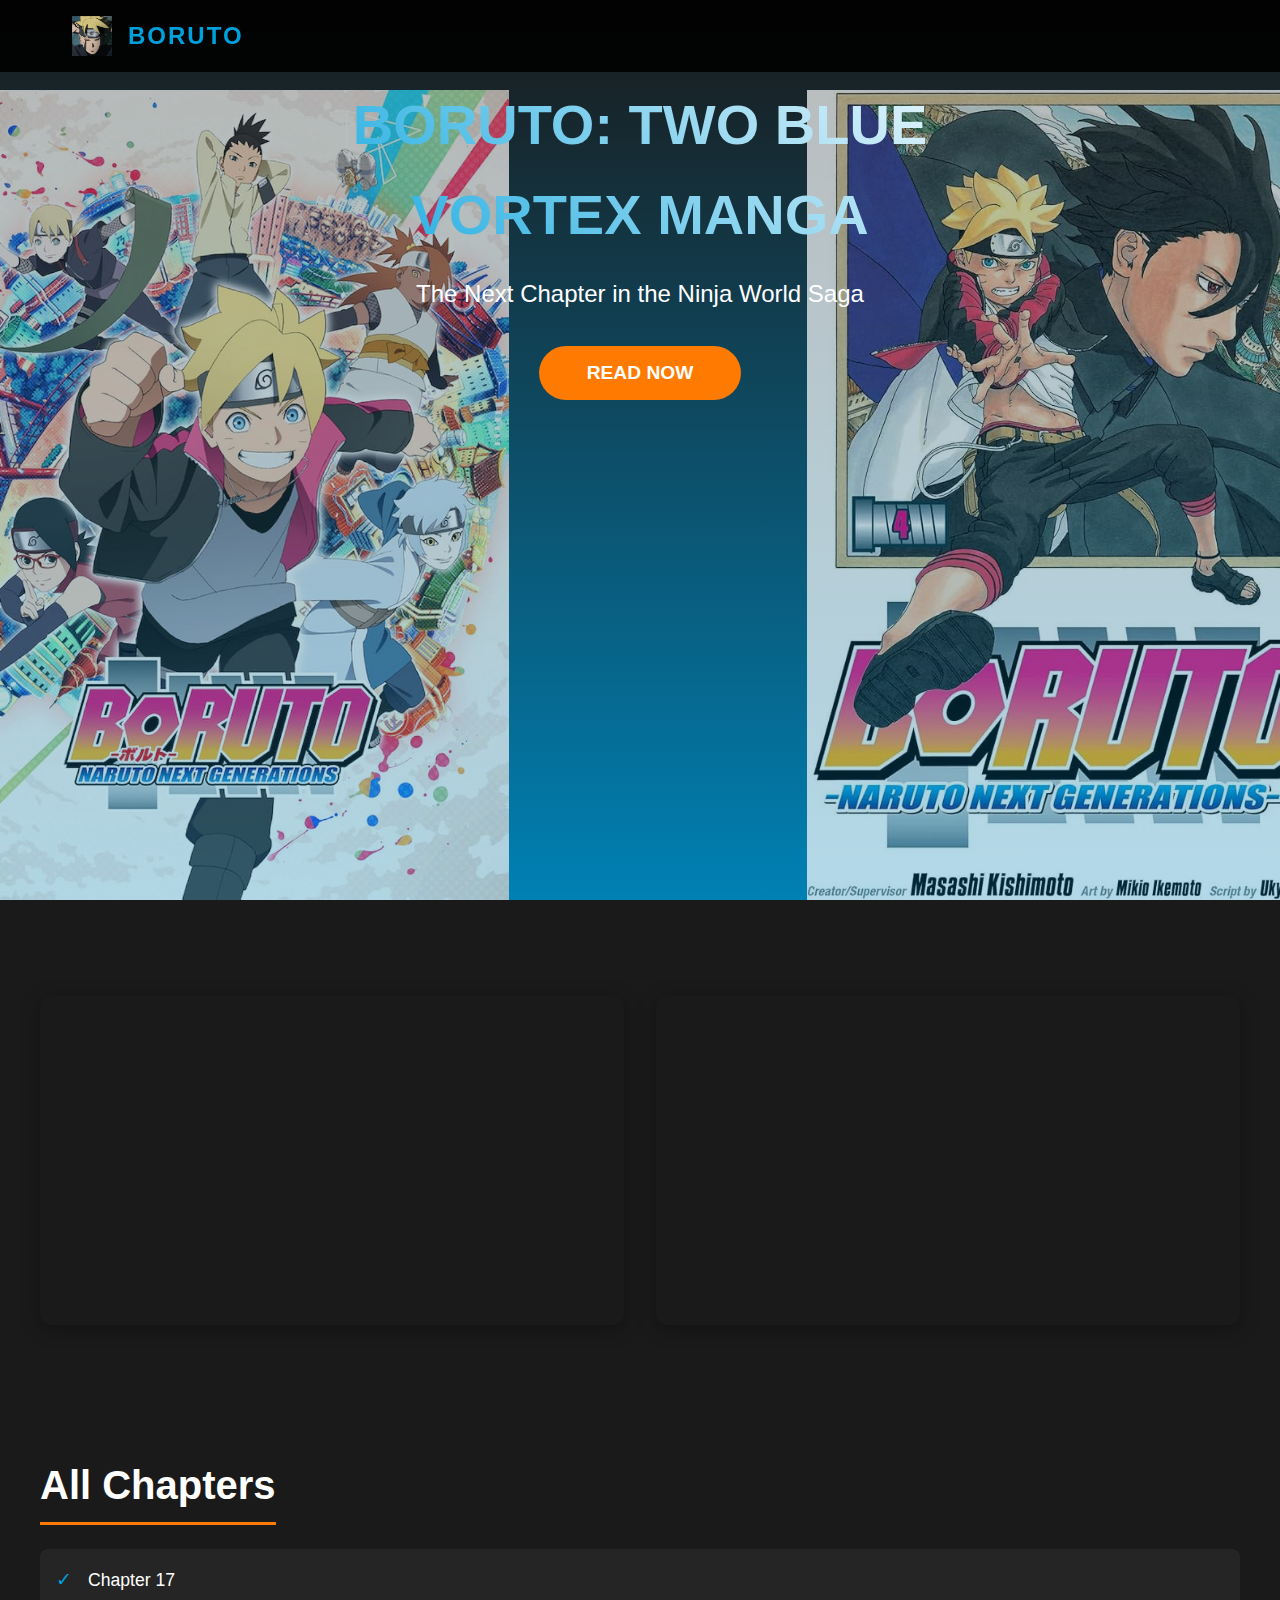
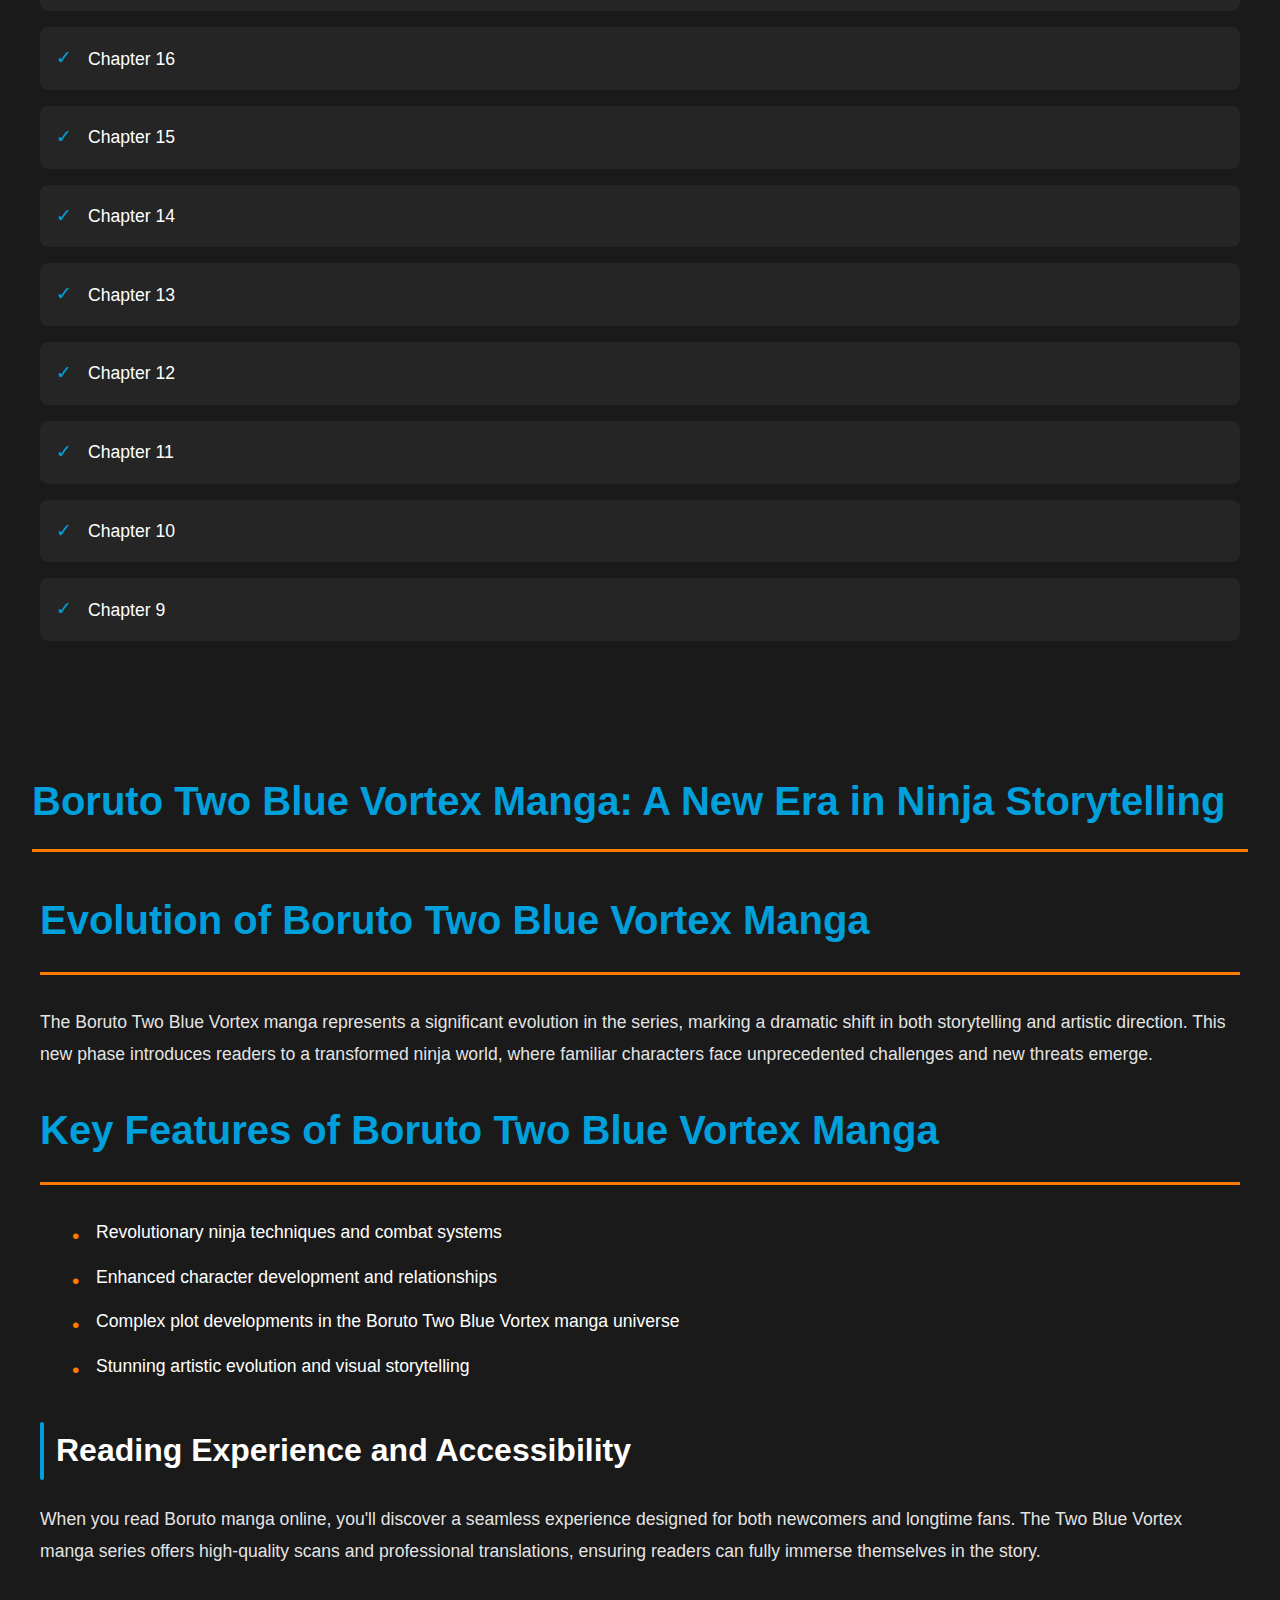
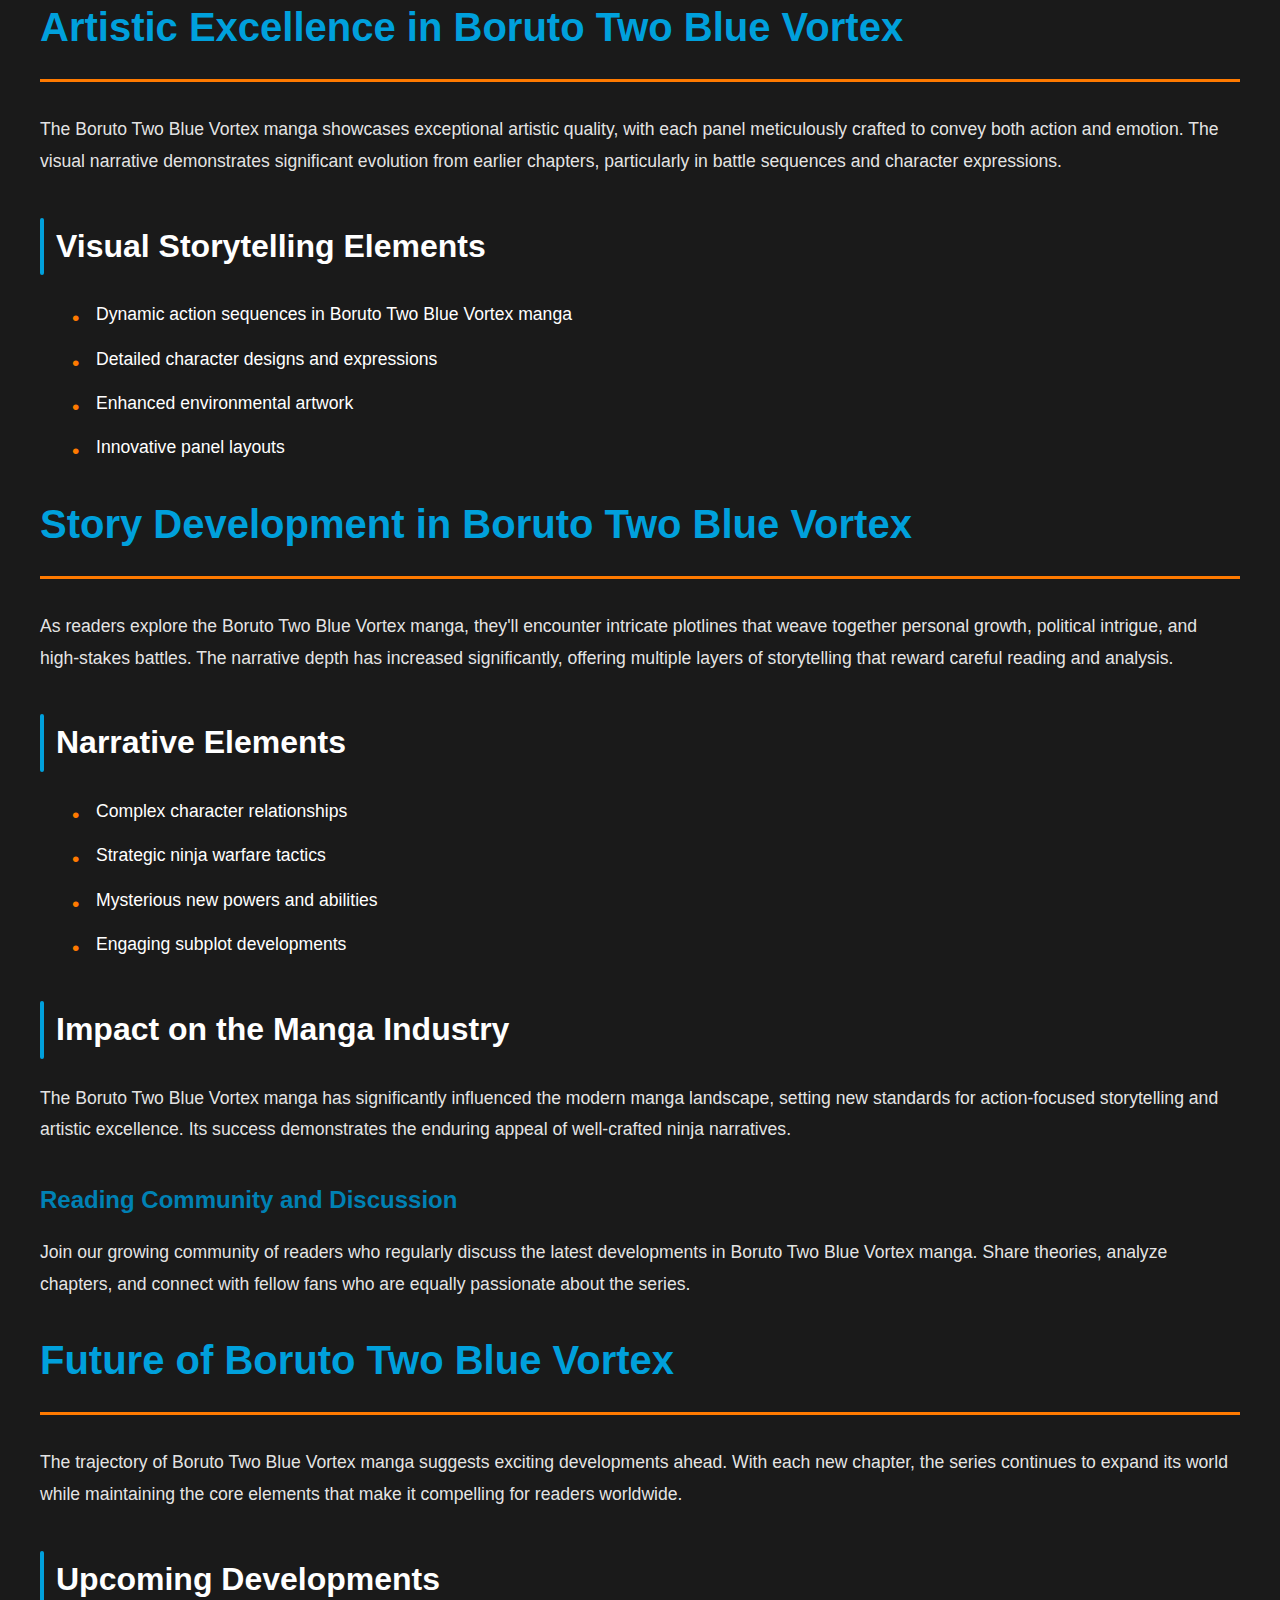
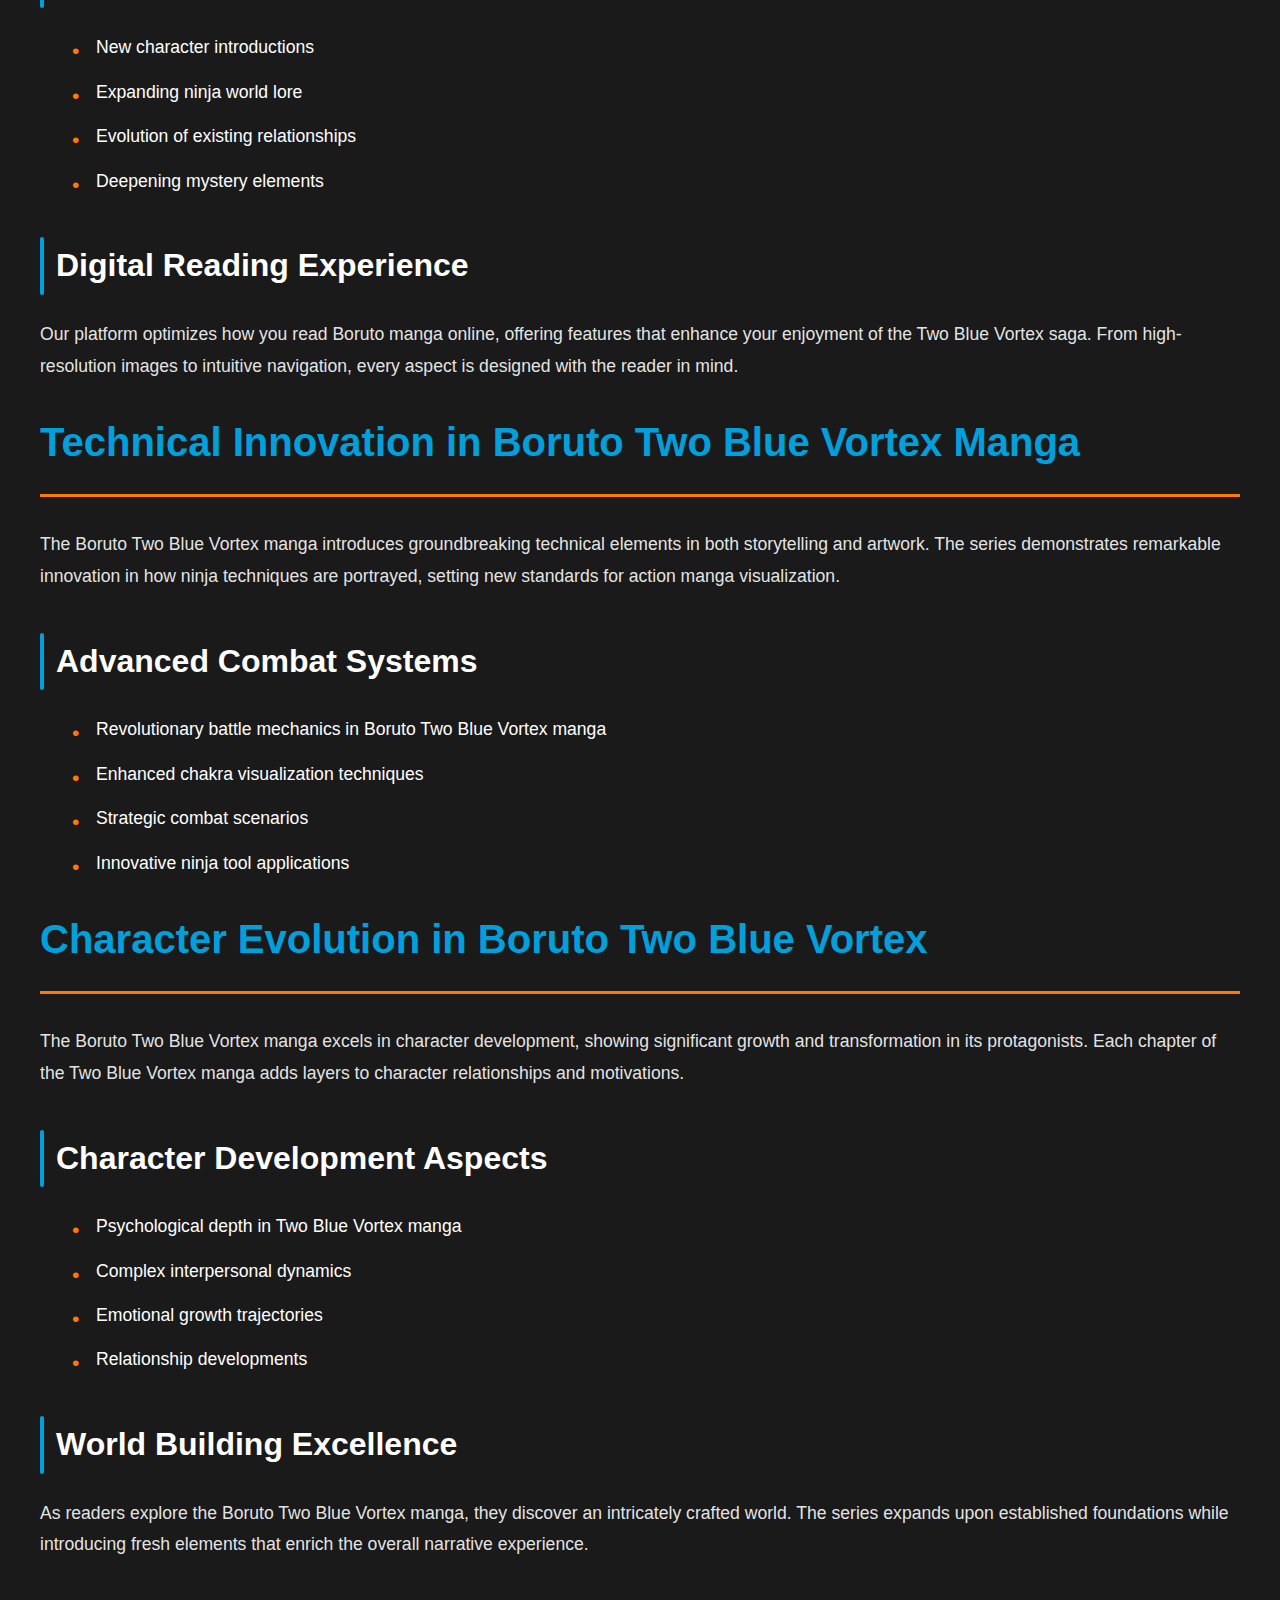
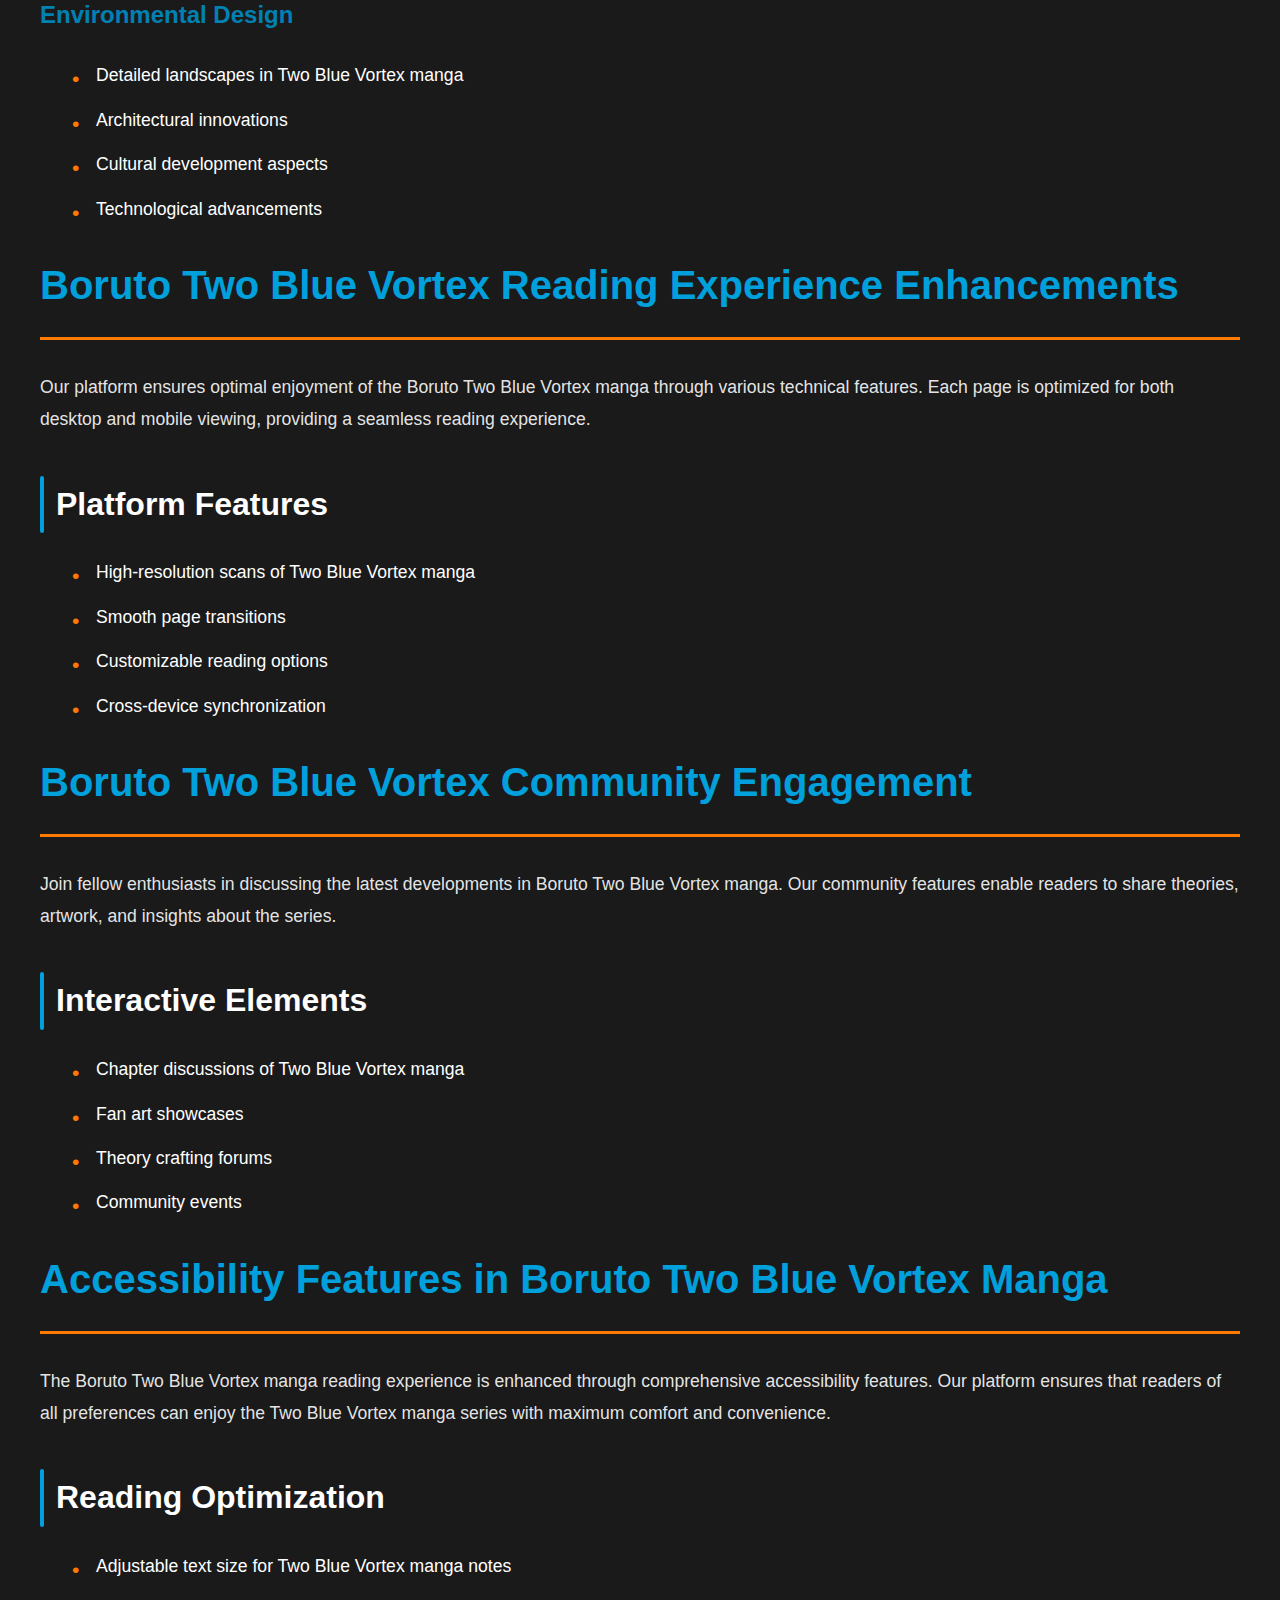
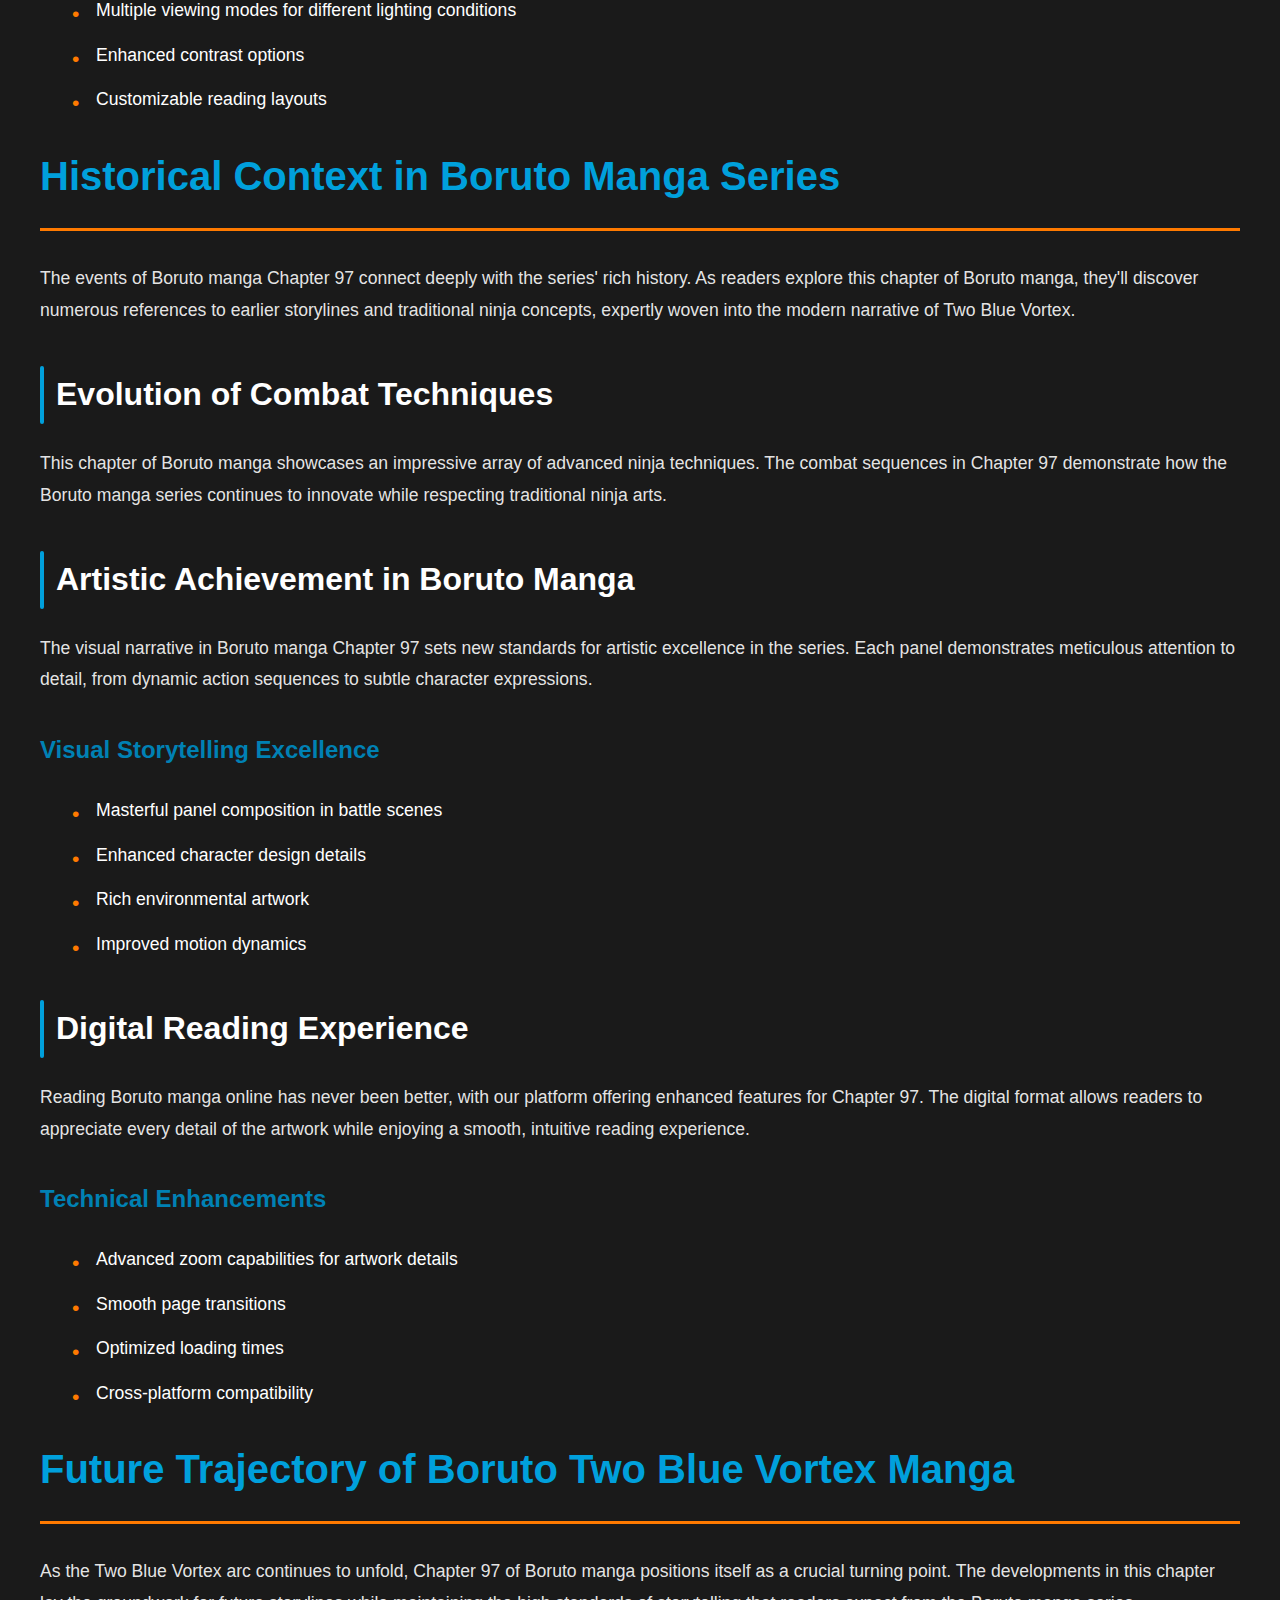
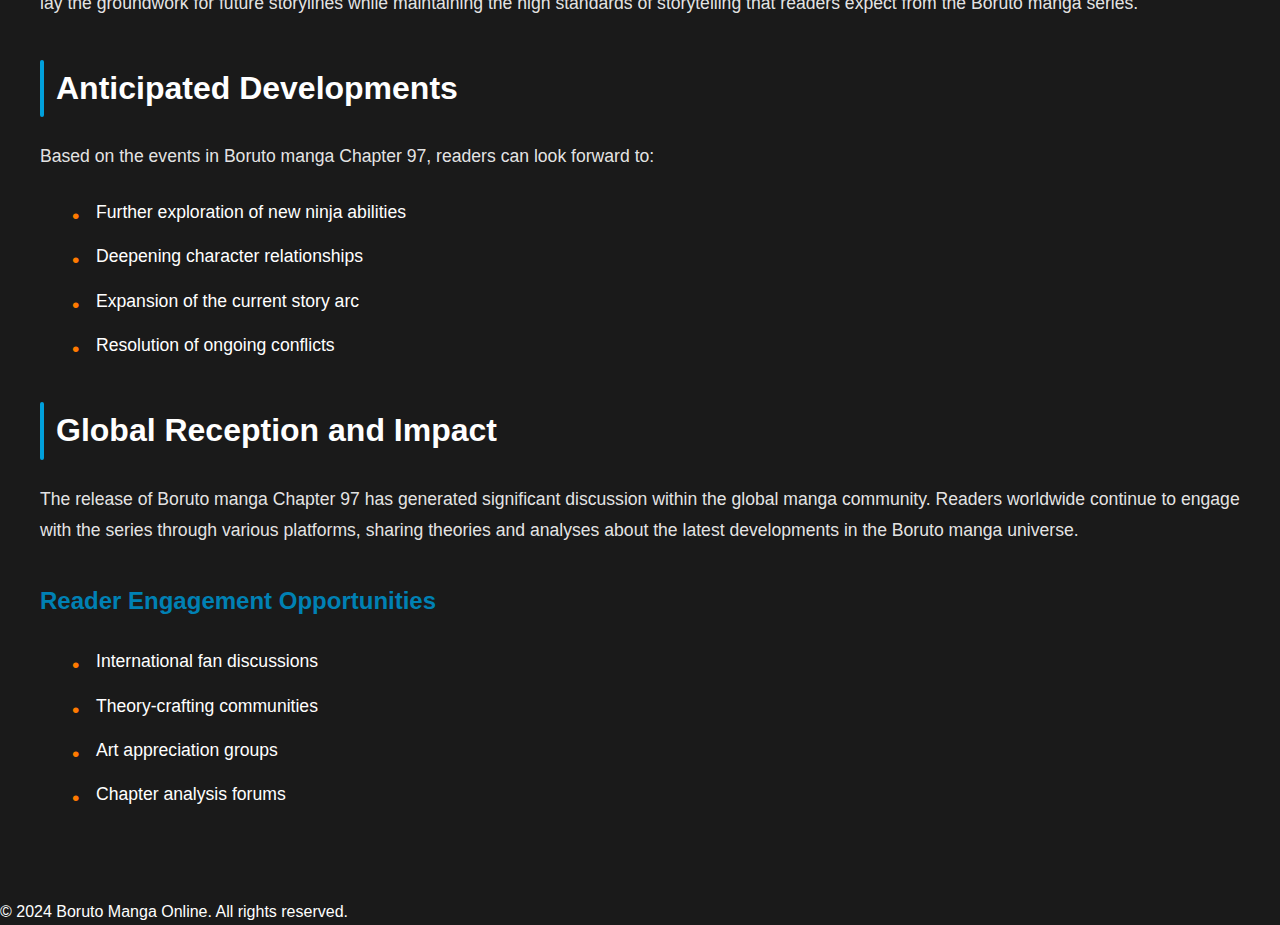
==== commit e9e6d4bb: "1" ====
--- a/index.html
+++ b/index.html
@@ -91,6 +91,19 @@
                 <span class="chapter-check">✓</span>
                 <span class="chapter-title">Chapter 12</span>
             </a>
+            <a href="/chapter-11/" class="chapter-item">
+                <span class="chapter-check">✓</span>
+                <span class="chapter-title">Chapter 11</span>
+            </a>
+            <a href="/chapter-10/" class="chapter-item">
+                <span class="chapter-check">✓</span>
+                <span class="chapter-title">Chapter 10</span>
+            </a>
+            <a href="/chapter-9/" class="chapter-item">
+                <span class="chapter-check">✓</span>
+                <span class="chapter-title">Chapter 9</span>
+            </a>
+
             <!-- 更多章节... -->
         </div>
     </div>
